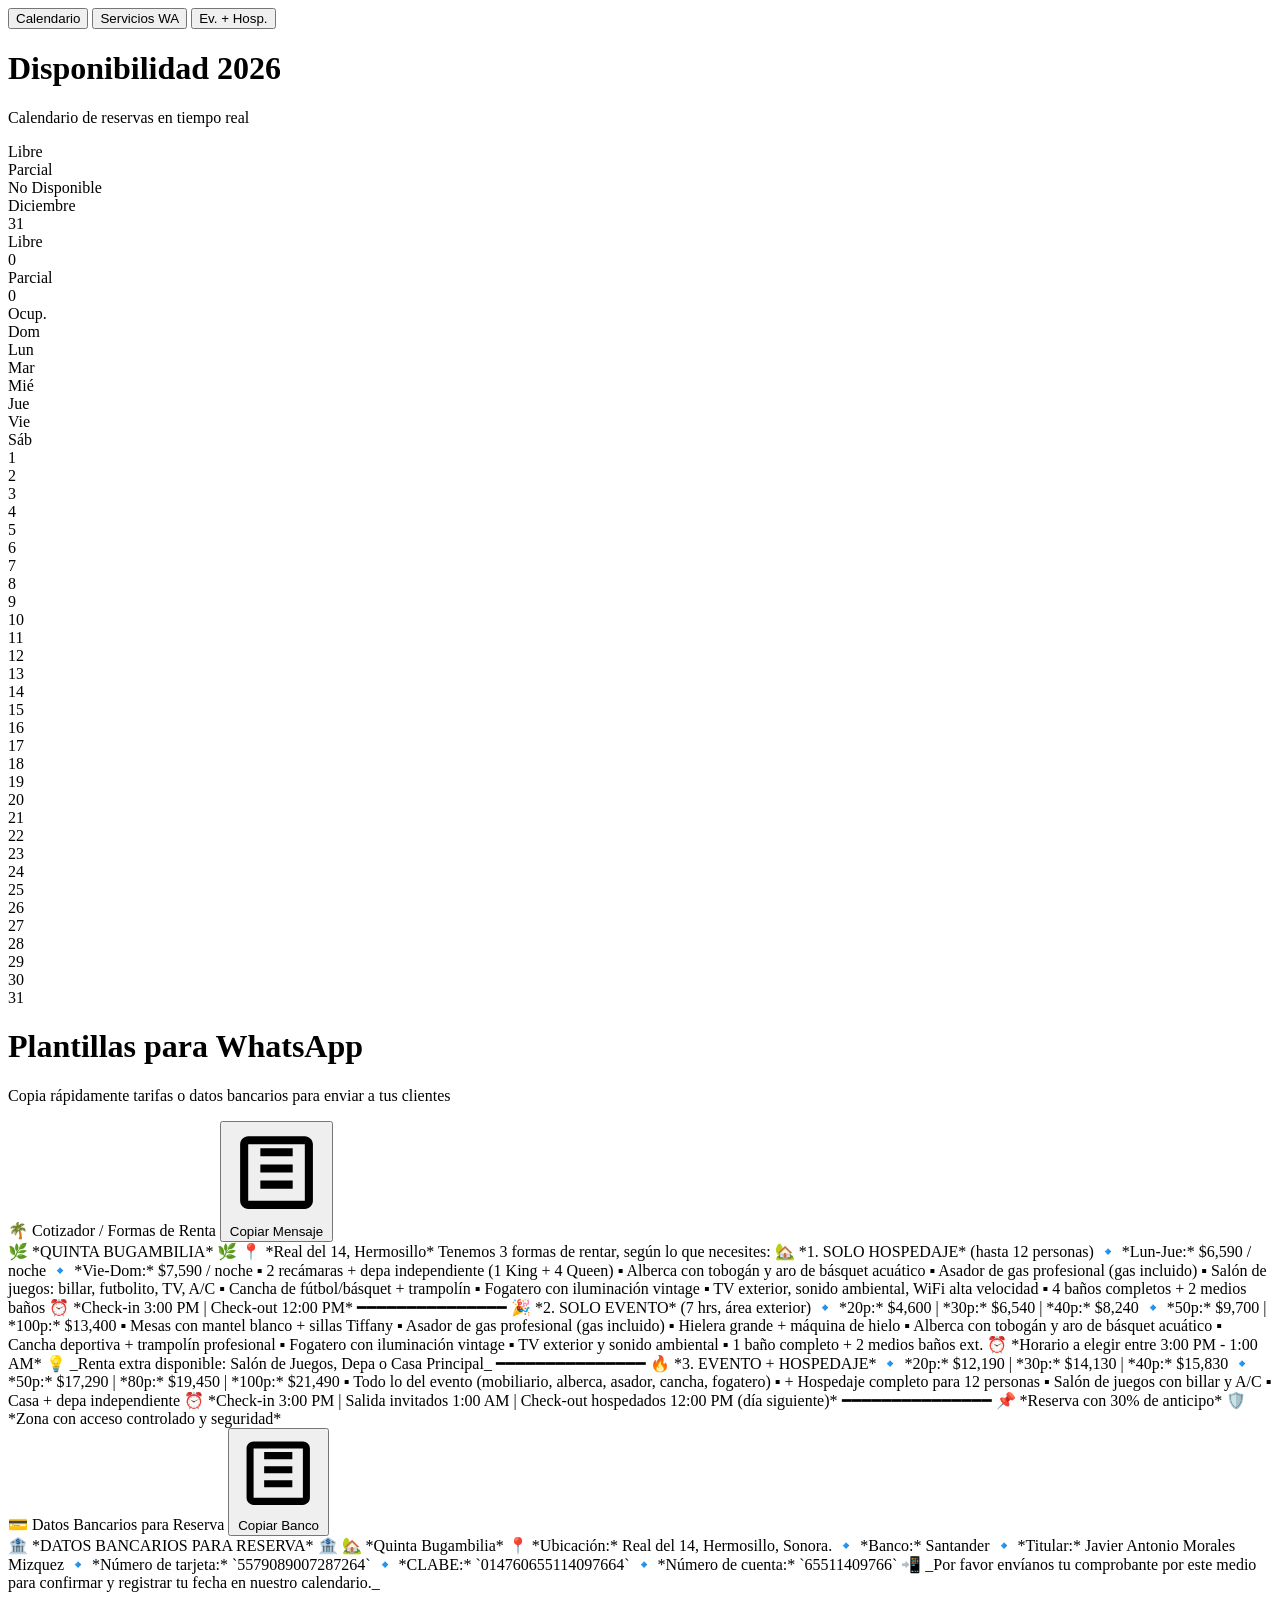
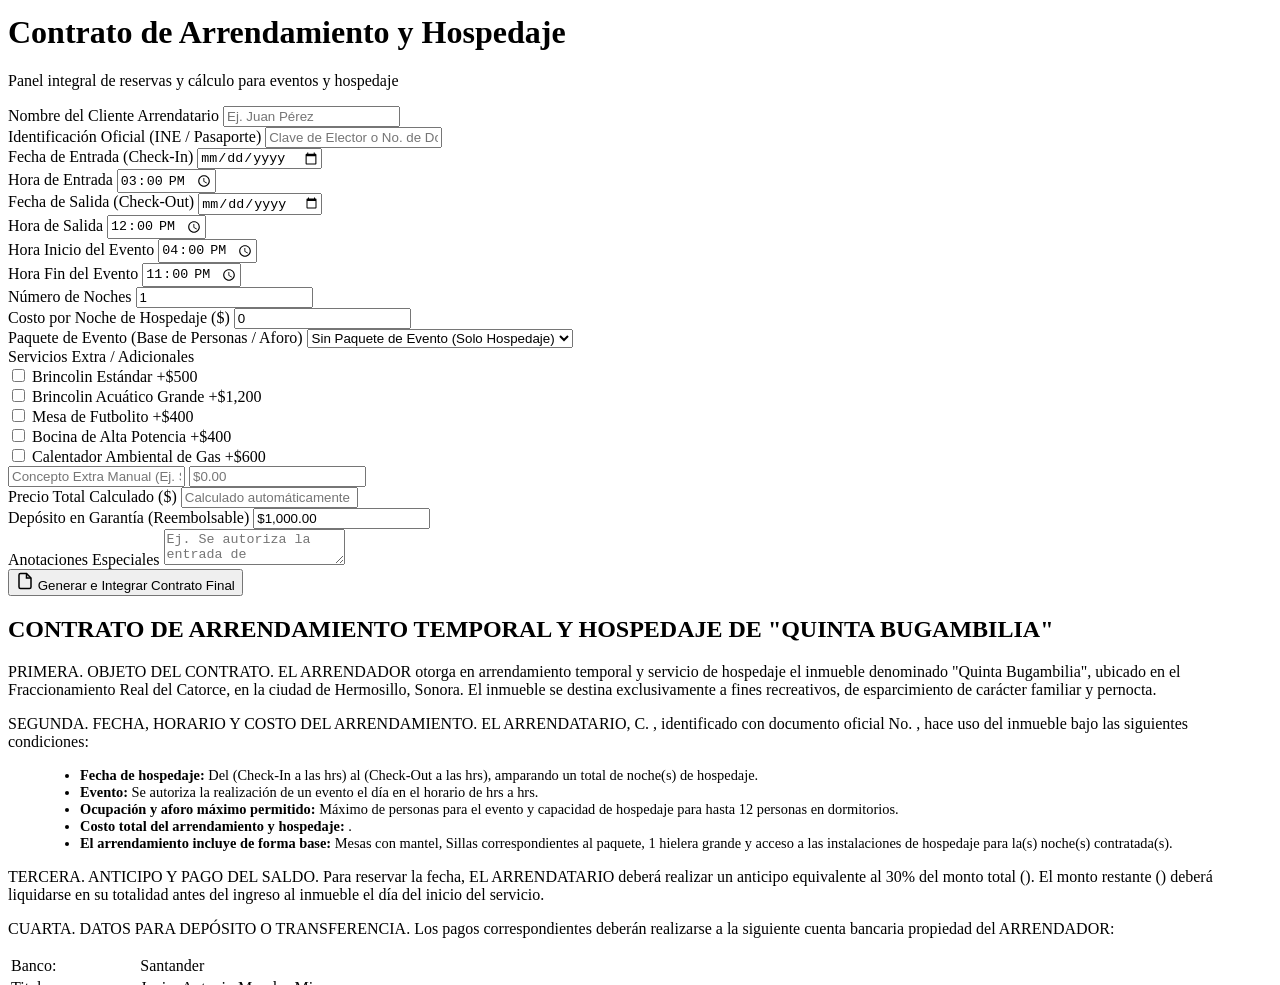
==== calendario.html @ a1deb626 "Create calendario.html" ====
<!DOCTYPE html>
<html lang="es">
<head>
  <meta charset="UTF-8" />
  <meta name="viewport" content="width=device-width, initial-scale=1.0, viewport-fit=cover" />
  <title>Quinta Bugambilia – Disponibilidad 2026</title>
  <meta name="description" content="Quinta Bugambilia · Real del 14, Hermosillo — panel interno de disponibilidad, cotizaciones y contratos." />
  <meta name="theme-color" content="#1e3a2f" />
  <link rel="manifest" href="manifest.json" />
  <link rel="icon" href="icon.png" />
  <link rel="apple-touch-icon" href="icon.png" />
  <script>
    if ('serviceWorker' in navigator) {
      window.addEventListener('load', () => {
        navigator.serviceWorker.register('sw.js?v=3').then((reg) => { reg.update(); });
      });
    }
  </script>
  <link href="https://fonts.googleapis.com/css2?family=Cormorant+Garamond:wght@300;400;600&family=DM+Sans:wght@300;400;500;700&display=swap" rel="stylesheet" />
  <link rel="stylesheet" href="style.css" />
</head>
<body>

<div id="site-header"></div>
<script>
  window.QB_PAGE = 'calendario';
  window.QB_SYNC = 'loadData()';
</script>
<script src="nav.js"></script>

<main id="main-content">
  <!-- Sub-menú interno: navegación entre apartados -->
  <div class="mode-tabs" role="tablist" aria-label="Apartados del panel">
    <button class="tab-btn active" id="btn-sec-cal" role="tab" aria-selected="true" onclick="switchSection('calendario')">Calendario</button>
    <button class="tab-btn" id="btn-sec-serv" role="tab" aria-selected="false" onclick="switchSection('servicios')">Servicios WA</button>
    <button class="tab-btn" id="btn-sec-con" role="tab" aria-selected="false" onclick="switchSection('contratos')">Ev. + Hosp.</button>
  </div>

  <!-- SECCIÓN 1: CALENDARIO DE DISPONIBILIDAD -->
  <div id="section-calendario" class="app-section active-section">
    <h1>Disponibilidad 2026</h1>
    <p class="subtitle">Calendario de reservas en tiempo real</p>

    <div class="legend">
      <div class="legend-item"><div class="dot dot-free"></div> Libre</div>
      <div class="legend-item"><div class="dot dot-partial"></div> Parcial</div>
      <div class="legend-item"><div class="dot dot-busy"></div> No Disponible</div>
    </div>

    <div class="year-nav-container">
      <nav class="year-nav" id="month-nav"></nav>
    </div>

    <div id="calendar-wrap">
      <div style="text-align:center; padding:3rem; color:var(--warm); font-size: 0.9rem;">Cargando disponibilidad...</div>
    </div>
  </div>

  <!-- SECCIÓN 2: PLANTILLAS PARA WHATSAPP -->
  <div id="section-servicios" class="app-section">
    <h1>Plantillas para WhatsApp</h1>
    <p class="subtitle">Copia rápidamente tarifas o datos bancarios para enviar a tus clientes</p>

    <!-- Tarjeta: Servicios y Paquetes -->
    <div class="wa-card">
      <div class="wa-card-header">
        <span class="wa-card-title">🌴 Cotizador / Formas de Renta</span>
        <button class="btn-copy" onclick="copiarTexto('wa-servicios')">
          <svg viewBox="0 0 24 24"><path d="M19 3h-14c-1.1 0-2 .9-2 2v14c0 1.1.9 2 2 2h14c1.1 0 2-.9 2-2v-14c0-1.1-.9-2-2-2zm0 16h-14v-14h14v14zm-11-3h8v-2h-8v2zm0-4h8v-2h-8v2zm0-4h8v-2h-8v2z"/></svg>
          Copiar Mensaje
        </button>
      </div>
      <div class="wa-preview" id="wa-servicios">🌿 *QUINTA BUGAMBILIA* 🌿
📍 *Real del 14, Hermosillo*

Tenemos 3 formas de rentar, según lo que necesites:

🏡 *1. SOLO HOSPEDAJE* (hasta 12 personas)
🔹 *Lun-Jue:* $6,590 / noche
🔹 *Vie-Dom:* $7,590 / noche
▪️ 2 recámaras + depa independiente (1 King + 4 Queen)
▪️ Alberca con tobogán y aro de básquet acuático
▪️ Asador de gas profesional (gas incluido)
▪️ Salón de juegos: billar, futbolito, TV, A/C
▪️ Cancha de fútbol/básquet + trampolín
▪️ Fogatero con iluminación vintage
▪️ TV exterior, sonido ambiental, WiFi alta velocidad
▪️ 4 baños completos + 2 medios baños
⏰ *Check-in 3:00 PM | Check-out 12:00 PM*

━━━━━━━━━━━━━━━

🎉 *2. SOLO EVENTO* (7 hrs, área exterior)
🔹 *20p:* $4,600  |  *30p:* $6,540  |  *40p:* $8,240
🔹 *50p:* $9,700  |  *100p:* $13,400
▪️ Mesas con mantel blanco + sillas Tiffany
▪️ Asador de gas profesional (gas incluido)
▪️ Hielera grande + máquina de hielo
▪️ Alberca con tobogán y aro de básquet acuático
▪️ Cancha deportiva + trampolín profesional
▪️ Fogatero con iluminación vintage
▪️ TV exterior y sonido ambiental
▪️ 1 baño completo + 2 medios baños ext.
⏰ *Horario a elegir entre 3:00 PM - 1:00 AM*
💡 _Renta extra disponible: Salón de Juegos, Depa o Casa Principal_

━━━━━━━━━━━━━━━

🔥 *3. EVENTO + HOSPEDAJE*
🔹 *20p:* $12,190  |  *30p:* $14,130  |  *40p:* $15,830
🔹 *50p:* $17,290  |  *80p:* $19,450  |  *100p:* $21,490
▪️ Todo lo del evento (mobiliario, alberca, asador, cancha, fogatero)
▪️ + Hospedaje completo para 12 personas
▪️ Salón de juegos con billar y A/C
▪️️ Casa + depa independiente
⏰ *Check-in 3:00 PM | Salida invitados 1:00 AM | Check-out hospedados 12:00 PM (día siguiente)*

━━━━━━━━━━━━━━━
📌 *Reserva con 30% de anticipo*
🛡️ *Zona con acceso controlado y seguridad*</div>
    </div>

    <!-- Tarjeta: Datos Bancarios -->
    <div class="wa-card">
      <div class="wa-card-header">
        <span class="wa-card-title">💳 Datos Bancarios para Reserva</span>
        <button class="btn-copy" onclick="copiarTexto('wa-banco')">
          <svg viewBox="0 0 24 24"><path d="M19 3h-14c-1.1 0-2 .9-2 2v14c0 1.1.9 2 2 2h14c1.1 0 2-.9 2-2v-14c0-1.1-.9-2-2-2zm0 16h-14v-14h14v14zm-11-3h8v-2h-8v2zm0-4h8v-2h-8v2zm0-4h8v-2h-8v2z"/></svg>
          Copiar Banco
        </button>
      </div>
      <div class="wa-preview" id="wa-banco">🏦 *DATOS BANCARIOS PARA RESERVA* 🏦

🏡 *Quinta Bugambilia*
📍 *Ubicación:* Real del 14, Hermosillo, Sonora.

🔹 *Banco:* Santander
🔹 *Titular:* Javier Antonio Morales Mizquez
🔹 *Número de tarjeta:* `5579089007287264`
🔹 *CLABE:* `014760655114097664`
🔹 *Número de cuenta:* `65511409766`

📲 _Por favor envíanos tu comprobante por este medio para confirmar y registrar tu fecha en nuestro calendario._</div>
    </div>
  </div>

  <!-- SECCIÓN 3: GENERADOR DE CONTRATOS -->
  <div id="section-contratos" class="app-section">
    <h1>Contrato de Arrendamiento y Hospedaje</h1>
    <p class="subtitle">Panel integral de reservas y cálculo para eventos y hospedaje</p>

    <div class="form-container">
      <div class="row">
        <div class="field">
          <label>Nombre del Cliente Arrendatario</label>
          <input type="text" id="nombreInput" placeholder="Ej. Juan Pérez">
        </div>
        <div class="field">
          <label>Identificación Oficial (INE / Pasaporte)</label>
          <input type="text" id="ineInput" placeholder="Clave de Elector o No. de Documento">
        </div>
      </div>

      <div class="row">
        <div class="field">
          <label>Fecha de Entrada (Check-In)</label>
          <input type="date" id="fechaEntrada" onchange="calcularTotal()">
        </div>
        <div class="field">
          <label>Hora de Entrada</label>
          <input type="time" id="horaEntrada" value="15:00">
        </div>
      </div>

      <div class="row">
        <div class="field">
          <label>Fecha de Salida (Check-Out)</label>
          <input type="date" id="fechaSalida" onchange="calcularTotal()">
        </div>
        <div class="field">
          <label>Hora de Salida</label>
          <input type="time" id="horaSalida" value="12:00">
        </div>
      </div>

      <div class="row">
        <div class="field">
          <label>Hora Inicio del Evento</label>
          <input type="time" id="eventoInicioInput" value="16:00">
        </div>
        <div class="field">
          <label>Hora Fin del Evento</label>
          <input type="time" id="eventoFinInput" value="23:00">
        </div>
      </div>

      <div class="row">
        <div class="field">
          <label>Número de Noches</label>
          <input type="number" id="nochesInput" min="0" value="1" oninput="calcularTotal()">
        </div>
        <div class="field">
          <label>Costo por Noche de Hospedaje ($)</label>
          <input type="number" id="costoNocheInput" min="0" value="0" oninput="calcularTotal()">
        </div>
      </div>

      <div class="field">
        <label>Paquete de Evento (Base de Personas / Aforo)</label>
        <select id="paqueteSelect" onchange="calcularTotal()">
          <option value="0" data-price="0" data-aforo="0">Sin Paquete de Evento (Solo Hospedaje)</option>
          <option value="20" data-price="4600" data-aforo="20">20 personas — $4,600</option>
          <option value="30" data-price="6540" data-aforo="30">30 personas — $6,540</option>
          <option value="40" data-price="8240" data-aforo="40">40 personas — $8,240</option>
          <option value="50" data-price="9700" data-aforo="50">50 personas — $9,700</option>
          <option value="60" data-price="10420" data-aforo="60">60 personas — $10,420</option>
          <option value="70" data-price="11140" data-aforo="70">70 personas — $11,140</option>
          <option value="80" data-price="11860" data-aforo="80">80 personas — $11,860</option>
        </select>
      </div>

      <label>Servicios Extra / Adicionales</label>
      <div class="extras-container">
        <div class="extra-item" onclick="toggleCheckbox(event, 'extraBrincolin')">
          <input type="checkbox" id="extraBrincolin" value="500" onchange="calcularTotal()">
          <span class="extra-label">Brincolin Estándar</span>
          <span class="extra-price">+$500</span>
        </div>
        <div class="extra-item" onclick="toggleCheckbox(event, 'extraBrincolinAcuatico')">
          <input type="checkbox" id="extraBrincolinAcuatico" value="1200" onchange="calcularTotal()">
          <span class="extra-label">Brincolin Acuático Grande</span>
          <span class="extra-price">+$1,200</span>
        </div>
        <div class="extra-item" onclick="toggleCheckbox(event, 'extraFutbolito')">
          <input type="checkbox" id="extraFutbolito" value="400" onchange="calcularTotal()">
          <span class="extra-label">Mesa de Futbolito</span>
          <span class="extra-price">+$400</span>
        </div>
        <div class="extra-item" onclick="toggleCheckbox(event, 'extraBocina')">
          <input type="checkbox" id="extraBocina" value="400" onchange="calcularTotal()">
          <span class="extra-label">Bocina de Alta Potencia</span>
          <span class="extra-price">+$400</span>
        </div>
        <div class="extra-item" onclick="toggleCheckbox(event, 'extraCalentador')">
          <input type="checkbox" id="extraCalentador" value="600" onchange="calcularTotal()">
          <span class="extra-label">Calentador Ambiental de Gas</span>
          <span class="extra-price">+$600</span>
        </div>

        <div class="manual-extra">
          <input type="text" id="manualNombre1" placeholder="Concepto Extra Manual (Ej. Sillas Extra)">
          <input type="text" id="manualMonto1" placeholder="$0.00" oninput="calcularTotal()">
        </div>
      </div>

      <div class="row">
        <div class="field">
          <label>Precio Total Calculado ($)</label>
          <input type="text" id="precioInput" placeholder="Calculado automáticamente" readonly>
        </div>
        <div class="field">
          <label>Depósito en Garantía (Reembolsable)</label>
          <input type="text" id="depositoInput" value="$1,000.00">
        </div>
      </div>

      <div class="field">
        <label>Anotaciones Especiales</label>
        <textarea id="anotacionesInput" placeholder="Ej. Se autoriza la entrada de proveedores externos..."></textarea>
      </div>

      <button class="btn-generar" onclick="generarContrato()">
        <svg style="width:18px;height:18px" viewBox="0 0 24 24" fill="none" stroke="currentColor" stroke-width="2"><path d="M14 2H6a2 2 0 0 0-2 2v16a2 2 0 0 0 2 2h12a2 2 0 0 0 2-2V8z"/><polyline points="14 2 14 8 20 8"/></svg>
        Generar e Integrar Contrato Final
      </button>
    </div>

    <!-- Vista Previa del Contrato Generado -->
    <div id="contrato-final">
      <div class="header-contrato">
        <h2>CONTRATO DE ARRENDAMIENTO TEMPORAL Y HOSPEDAJE DE "QUINTA BUGAMBILIA"</h2>
      </div>

      <p><span class="clausula-title">PRIMERA. OBJETO DEL CONTRATO.</span> EL ARRENDADOR otorga en arrendamiento temporal y servicio de hospedaje el inmueble denominado "Quinta Bugambilia", ubicado en el Fraccionamiento Real del Catorce, en la ciudad de Hermosillo, Sonora. El inmueble se destina exclusivamente a fines recreativos, de esparcimiento de carácter familiar y pernocta.</p>

      <p><span class="clausula-title">SEGUNDA. FECHA, HORARIO Y COSTO DEL ARRENDAMIENTO.</span> EL ARRENDATARIO, C. <span id="out-nombre" style="font-weight:bold; text-decoration:underline;"></span>, identificado con documento oficial No. <span id="out-ine" style="font-weight:bold;"></span>, hace uso del inmueble bajo las siguientes condiciones:</p>
      
      <ul style="margin-left:2rem; margin-bottom:0.8rem; font-size:0.9rem;">
        <li><strong>Fecha de hospedaje:</strong> Del <span id="out-fecha-entrada" style="font-weight:bold;"></span> (Check-In a las <span id="out-hora-entrada" style="font-weight:bold;"></span> hrs) al <span id="out-fecha-salida" style="font-weight:bold;"></span> (Check-Out a las <span id="out-hora-salida" style="font-weight:bold;"></span> hrs), amparando un total de <span id="out-noches-cant" style="font-weight:bold;"></span> noche(s) de hospedaje.</li>
        <li><strong>Evento:</strong> Se autoriza la realización de un evento el día <span id="out-fecha-evento" style="font-weight:bold;"></span> en el horario de <span id="out-hora-evento-inicio" style="font-weight:bold;"></span> hrs a <span id="out-hora-evento-fin" style="font-weight:bold;"></span> hrs.</li>
        <li><strong>Ocupación y aforo máximo permitido:</strong> Máximo de <span id="out-aforo-evento" style="font-weight:bold;"></span> personas para el evento y capacidad de hospedaje para hasta 12 personas en dormitorios.</li>
        <li><strong>Costo total del arrendamiento y hospedaje:</strong> <span id="out-precio" style="font-weight:bold; color:var(--green);"></span>.</li>
        <li><strong>El arrendamiento incluye de forma base:</strong> Mesas con mantel, Sillas correspondientes al paquete, 1 hielera grande y acceso a las instalaciones de hospedaje para la(s) noche(s) contratada(s).</li>
      </ul>

      <p><span class="clausula-title">TERCERA. ANTICIPO Y PAGO DEL SALDO.</span> Para reservar la fecha, EL ARRENDATARIO deberá realizar un anticipo equivalente al 30% del monto total (<span id="out-anticipo" style="font-weight:bold;"></span>). El monto restante (<span id="out-saldo" style="font-weight:bold;"></span>) deberá liquidarse en su totalidad antes del ingreso al inmueble el día del inicio del servicio.</p>

      <p><span class="clausula-title">CUARTA. DATOS PARA DEPÓSITO O TRANSFERENCIA.</span> Los pagos correspondientes deberán realizarse a la siguiente cuenta bancaria propiedad del ARRENDADOR:</p>
      <table class="tabla-banco">
        <tr><td>Banco:</td><td>Santander</td></tr>
        <tr><td>Titular:</td><td>Javier Antonio Morales Mizquez</td></tr>
        <tr><td>Número de Tarjeta:</td><td>5579 0890 0728 7264</td></tr>
        <tr><td>CLABE:</td><td>014760655114097664</td></tr>
        <tr><td>Número de Cuenta:</td><td>65511409766</td></tr>
      </table>

      <p><span class="clausula-title">QUINTA. DEPÓSITO DE GARANTÍA.</span> EL ARRENDATARIO entregará un depósito de garantía por la cantidad de <span id="out-deposito" style="font-weight:bold;"></span>, el cual será reembolsado al finalizar el periodo de hospedaje, siempre y cuando no se hayan ocasionado daños al inmueble, habitaciones, mobiliario o equipo, y se entregue en condiciones razonables de limpieza.</p>

      <p><span class="clausula-title">SEXTA. OCUPACIÓN Y USO DE INSTALACIONES.</span> La ocupación máxima permitida para el evento es de <span id="out-aforo-evento2" style="font-weight:bold;"></span> personas y de 12 personas para el hospedaje nocturno. Se permite el uso de las áreas externas del inmueble y las habitaciones destinadas al hospedaje. Cualquier exceso de ocupación no autorizado en el evento o en el hospedaje dará lugar a la rescisión inmediata del contrato sin derecho a reembolso.</p>

      <p><span class="clausula-title">SÉPTIMA. ACCESO AL SALÓN DE JUEGOS.</span> Se otorga acceso al salón de juegos. Queda expresamente estipulado que cualquier daño o desperfecto a cualquier equipo o mobiliario correrá por cargo del ARRENDATARIO. Se recomienda limitar el acceso a niños y controlar estrictamente el aforo en esta área para evitar incidentes.</p>

      <p><span class="clausula-title">OCTAVA. CONDICIONES DE USO Y RESPONSABILIDADES.</span> El inmueble deberá usarse exclusivamente para los fines establecidos. EL ARRENDATARIO se compromete a firmar el reglamento de uso y hospedaje antes de ingresar. EL ARRENDADOR no se hace responsable por accidentes, lesiones, enfermedades o pérdidas de objetos personales durante el uso y estancia en el inmueble.</p>

      <p><span class="clausula-title">NOVENA. CANCELACIONES.</span> En caso de cancelación por parte del ARRENDATARIO: más de 20 días de anticipación (reembolso del 80% del anticipo), entre 4 y 19 días (reembolso del 50% del anticipo), menos de 3 días (no habrá reembolso).</p>

      <p><span class="clausula-title">DÉCIMA. PROHIBICIONES Y REGLAS DE CONVIVENCIA.</span> Queda estrictamente prohibido el uso de sustancias ilegales, la introducción de mascotas (salvo acuerdo previo por escrito) y generar ruido excesivo fuera de los horarios permitidos por la localidad. El incumplimiento dará lugar a la terminación inmediata del contrato y desalojo sin derecho a reembolso.</p>

      <p><span class="clausula-title">DÉCIMA PRIMERA. LIMPIEZA Y DAÑOS.</span> EL ARRENDATARIO es responsable de entregar el inmueble en condiciones de orden y limpieza aceptables. Si los daños ocasionados a la propiedad, mobiliario o blancos exceden el monto del depósito de garantía, EL ARRENDATARIO se compromete formalmente a cubrir la diferencia de inmediato.</p>

      <p><span class="clausula-title">DÉCIMA SEGUNDA. ACEPTACIÓN DEL CONTRATO.</span> Ambas partes declaran haber leído y comprendido el contenido del presente contrato, manifestando su conformidad y obligándose a su estricto cumplimiento.</p>

      <div class="seccion-detalles">
        <strong>SERVICIOS ADICIONALES Y ANOTACIONES INCLUIDAS:</strong>
        <p id="out-detalles-extras" style="margin-top: 5px; font-style: italic; white-space: pre-line;"></p>
      </div>

      <div class="firmas-container firmas-print-grid">
        <div class="firmas-box">
          <div class="linea-firma"></div>
          <p style="font-size:0.75rem; font-weight:bold;">EL ARRENDATARIO (CLIENTE)</p>
          <p style="font-size:0.7rem; color:#444;" id="out-firma-nombre"></p>
        </div>
        <div class="firmas-box">
          <div class="linea-firma"></div>
          <p style="font-size:0.75rem; font-weight:bold;">EL ARRENDADOR</p>
          <p style="font-size:0.7rem; color:#444;">Administración Quinta Bugambilia</p>
        </div>
      </div>

      <div class="no-print-area">
        <button class="btn-print" onclick="window.print()">
          <svg style="width:16px;height:16px" viewBox="0 0 24 24" fill="none" stroke="currentColor" stroke-width="2"><polyline points="6 9 6 2 18 2 18 9"/><path d="M6 18H4a2 2 0 0 1-2-2v-5a2 2 0 0 1 2-2h16a2 2 0 0 1 2 2v5a2 2 0 0 1-2 2h-2"/><rect x="6" y="14" width="12" height="8"/></svg>
          Imprimir Contrato Oficial
        </button>
      </div>
    </div>
  </div>
</main>

<div id="toast">¡Texto copiado al portapapeles! 📋</div>

<footer> Rentas Quinta Bugambilia 2026 </footer>

<script>
const CSV_URL = 'https://docs.google.com/spreadsheets/d/e/2PACX-1vSo8m2mzpqf5Z_Znr_F6ZRDOqbZJ7zXuRzIkKkZHjU5A8ZvD3ejb7t6Pq_6YR28j12cAQCqQCqVFSve/pub?gid=0&single=true&output=csv';
const MONTH_NAMES = ['Enero','Febrero','Marzo','Abril','Mayo','Junio','Julio','Agosto','Septiembre','Octubre','Noviembre','Diciembre'];
const DAY_NAMES = ['D','L','M','M','J','V','S']; 
const DAY_NAMES_DESKTOP = ['Dom','Lun','Mar','Mié','Jue','Vie','Sáb'];
let calendarData = {};
let currentMonth = new Date().getMonth();
const YEAR = 2026;

// ================= NAVEGACIÓN Y APARTADOS =================
function switchSection(sectionId) {
  document.querySelectorAll('.app-section').forEach(section => {
    section.classList.remove('active-section');
  });
  document.querySelectorAll('.tab-btn').forEach(btn => {
    btn.classList.remove('active');
    btn.setAttribute('aria-selected', 'false');
  });
  
  if (sectionId === 'calendario') {
    document.getElementById('section-calendario').classList.add('active-section');
    document.getElementById('btn-sec-cal').classList.add('active');
    document.getElementById('btn-sec-cal').setAttribute('aria-selected', 'true');
  } else if (sectionId === 'servicios') {
    document.getElementById('section-servicios').classList.add('active-section');
    document.getElementById('btn-sec-serv').classList.add('active');
    document.getElementById('btn-sec-serv').setAttribute('aria-selected', 'true');
  } else if (sectionId === 'contratos') {
    document.getElementById('section-contratos').classList.add('active-section');
    document.getElementById('btn-sec-con').classList.add('active');
    document.getElementById('btn-sec-con').setAttribute('aria-selected', 'true');
  }
}

// ================= COPIADO DE TEXTOS DE WHATSAPP =================
function copiarTexto(elementId) {
  const container = document.getElementById(elementId);
  const textToCopy = container.innerText;

  navigator.clipboard.writeText(textToCopy).then(() => {
    mostrarToast("¡Texto copiado listo para WhatsApp!");
  }).catch(err => {
    const textarea = document.createElement("textarea");
    textarea.value = textToCopy;
    document.body.appendChild(textarea);
    textarea.select();
    document.execCommand("copy");
    document.body.removeChild(textarea);
    mostrarToast("¡Texto copiado al portapapeles!");
  });
}

function mostrarToast(mensaje) {
  const toast = document.getElementById("toast");
  toast.innerText = mensaje;
  toast.classList.add("show");
  setTimeout(() => {
    toast.classList.remove("show");
  }, 2500);
}

// ================= LÓGICA DEL CALENDARIO =================
function parseCSVLine(line) {
  const cols = []; let cur = '', inQ = false;
  for (let i = 0; i < line.length; i++) {
    const ch = line[i];
    if (ch === '"') inQ = !inQ;
    else if (ch === ',' && !inQ) { cols.push(cur.trim()); cur = ''; }
    else cur += ch;
  }
  cols.push(cur.trim());
  return cols;
}

function parseDate(fechaRaw) {
  if (!fechaRaw) return null;
  let m = fechaRaw.match(/^(\d{1,2})\/(\d{1,2})\/(\d{4})$/);
  if (m) return new Date(parseInt(m[3]), parseInt(m[2])-1, parseInt(m[1]));
  const serial = parseInt(fechaRaw);
  if (!isNaN(serial) && serial > 40000) return new Date(Date.UTC(1899,11,30) + serial * 86400000);
  return new Date(fechaRaw);
}

function parseCSV(text) {
  const result = {};
  const lines = text.split('\n');
  for (const line of lines) {
    const row = parseCSVLine(line);
    if (row.length < 2) continue;
    const dateObj = parseDate(row[0]);
    if (!dateObj || isNaN(dateObj.getTime()) || dateObj.getFullYear() !== YEAR) continue;
    const monthKey = `${YEAR}-${String(dateObj.getMonth()+1).padStart(2,'0')}`;
    const dayKey = `${monthKey}-${String(dateObj.getDate()).padStart(2,'0')}`;
    if (!result[monthKey]) result[monthKey] = {};
    result[monthKey][dayKey] = { manana: row[2], tarde: row[3] };
  }
  return result;
}

function getStatus(dayData) {
  if (!dayData) return 'free';
  const m = (dayData.manana || '').toLowerCase().includes('ocup');
  const t = (dayData.tarde || '').toLowerCase().includes('ocup');
  if (m && t) return 'busy';
  if (m || t) return 'partial';
  return 'free';
}

function sessionClass(val) {
  return (val||'').toLowerCase().includes('ocup') ? 'tag-busy' : 'tag-free';
}

async function loadData() {
  try {
    const res = await fetch(CSV_URL + '&t=' + Date.now());
    const text = await res.text();
    calendarData = parseCSV(text);
    renderNav();
    renderCalendar(currentMonth);
  } catch(e) {
    document.getElementById('calendar-wrap').innerHTML = '<div style="padding:2rem;text-align:center;color:red;font-size:0.85rem;">Error al cargar datos.</div>';
  }
}

function renderNav() {
  const nav = document.getElementById('month-nav');
  if (!nav) return;
  nav.innerHTML = '';
  MONTH_NAMES.forEach((name, m) => {
    const btn = document.createElement('button');
    btn.className = 'month-btn' + (m === currentMonth ? ' active' : '');
    btn.textContent = name;
    btn.onclick = () => { currentMonth = m; renderNav(); renderCalendar(m); };
    nav.appendChild(btn);
  });
  
  setTimeout(() => {
    const activeBtn = nav.querySelector('.month-btn.active');
    if (activeBtn) {
      nav.scrollTo({
        left: activeBtn.offsetLeft - (nav.offsetWidth / 2) + (activeBtn.offsetWidth / 2),
        behavior: 'smooth'
      });
    }
  }, 100);
}

function renderCalendar(month) {
  const wrap = document.getElementById('calendar-wrap');
  if (!wrap) return;
  const monthKey = `${YEAR}-${String(month + 1).padStart(2, '0')}`;
  const monthData = calendarData[monthKey] || {};
  const daysInMonth = new Date(YEAR, month + 1, 0).getDate();
  const firstWD = new Date(YEAR, month, 1).getDay();
  const today = new Date();

  let free = 0, busy = 0, partial = 0;
  for (let d = 1; d <= daysInMonth; d++) {
    const dk = `${monthKey}-${String(d).padStart(2, '0')}`;
    const st = getStatus(monthData[dk]);
    if (st === 'busy') busy++; else if (st === 'partial') partial++; else free++;
  }

  let html = `<div class="cal-header"><div class="cal-month-title">${MONTH_NAMES[month]}</div><div class="cal-stats"><div class="stat"><div class="stat-num s-green">${free}</div><div class="stat-lbl">Libre</div></div><div class="stat"><div class="stat-num s-amber">${partial}</div><div class="stat-lbl">Parcial</div></div><div class="stat"><div class="stat-num s-red">${busy}</div><div class="stat-lbl">Ocup.</div></div></div></div><div class="cal-grid">`;

  const isLargeScreen = window.innerWidth >= 768;
  const labels = isLargeScreen ? DAY_NAMES_DESKTOP : DAY_NAMES;
  
  labels.forEach(d => html += `<div class="cal-day-name">${d}</div>`);
  for (let i = 0; i < firstWD; i++) html += `<div class="cal-cell empty"></div>`;

  for (let d = 1; d <= daysInMonth; d++) {
    const dk = `${monthKey}-${String(d).padStart(2, '0')}`;
    const data = monthData[dk];
    const status = getStatus(data);
    const isToday = today.getFullYear() === YEAR && today.getMonth() === month && today.getDate() === d;
    
    let tags = '';
    if (data) {
      if (data.manana) {
        const isOcupado = data.manana.toLowerCase().includes('ocup');
        tags += `<span class="session-tag ${sessionClass(data.manana)}" title="Mañana: ${data.manana}">${isLargeScreen ? '☀️ ' + data.manana : (isOcupado ? '☀️️ Ocup' : '☀️ Disp')}</span>`;
      }
      if (data.tarde) {
        const isOcupado = data.tarde.toLowerCase().includes('ocup');
        tags += `<span class="session-tag ${sessionClass(data.tarde)}" title="Tarde: ${data.tarde}">${isLargeScreen ? '🌙 ' + data.tarde : (isOcupado ? '🌙 Ocup' : '🌙 Disp')}</span>`;
      }
    }

    html += `<div class="cal-cell ${status}${isToday ? ' today' : ''}">
      <div class="status-bar ${status}"></div>
      <div class="day-num">${d}</div>
      <div class="session-tags">${tags}</div>
    </div>`;
  }
  wrap.innerHTML = html + '</div>';
}

// ================= LÓGICA DE CONTRATOS =================
function toggleCheckbox(e, id) {
  if (e.target.tagName !== 'INPUT') {
    const cb = document.getElementById(id);
    if (cb) {
      cb.checked = !cb.checked;
      calcularTotal();
    }
  }
}

function calcularTotal() {
  const selectPaquete = document.getElementById('paqueteSelect');
  const optionSeleccionada = selectPaquete.options[selectPaquete.selectedIndex];
  let costoPaquete = parseFloat(optionSeleccionada.getAttribute('data-price')) || 0;

  const noches = parseInt(document.getElementById('nochesInput').value) || 0;
  const costoNoche = parseFloat(document.getElementById('costoNocheInput').value) || 0;
  let costoHospedaje = noches * costoNoche;

  let costoExtras = 0;
  const extrasIds = ['extraBrincolin', 'extraBrincolinAcuatico', 'extraFutbolito', 'extraBocina', 'extraCalentador'];
  extrasIds.forEach(id => {
    const item = document.getElementById(id);
    if (item && item.checked) {
      costoExtras += parseFloat(item.value);
    }
  });

  const manualMonto = document.getElementById('manualMonto1').value.replace(/[^0-9.]/g, '');
  if (manualMonto !== "" && !isNaN(manualMonto)) {
    costoExtras += parseFloat(manualMonto);
  }

  let total = costoPaquete + costoHospedaje + costoExtras;
  document.getElementById('precioInput').value = formatCurrency(total);
}

function formatCurrency(val) {
  return '$' + val.toFixed(2).replace(/\d(?=(\d{3})+\.)/g, '$&,');
}

function stringToFullDate(dateString) {
  if(!dateString) return "___________";
  const parts = dateString.split('-');
  const date = new Date(parts[0], parts[1] - 1, parts[2]);
  const opciones = { year: 'numeric', month: 'long', day: 'numeric' };
  return date.toLocaleDateString("es-MX", opciones);
}

function generarContrato() {
  const nombre = document.getElementById('nombreInput').value.trim();
  if(nombre === "") {
    alert("Por favor ingrese el Nombre del Cliente.");
    return;
  }

  document.getElementById('out-nombre').innerText = nombre;
  document.getElementById('out-firma-nombre').innerText = nombre;
  document.getElementById('out-ine').innerText = document.getElementById('ineInput').value || "_________________";
  
  const entradaStr = document.getElementById('fechaEntrada').value;
  const salidaStr = document.getElementById('fechaSalida').value;
  document.getElementById('out-fecha-entrada').innerText = stringToFullDate(entradaStr);
  document.getElementById('out-fecha-salida').innerText = stringToFullDate(salidaStr);
  document.getElementById('out-fecha-evento').innerText = stringToFullDate(entradaStr); 

  document.getElementById('out-hora-entrada').innerText = document.getElementById('horaEntrada').value || "--:--";
  document.getElementById('out-hora-salida').innerText = document.getElementById('horaSalida').value || "--:--";
  
  document.getElementById('out-hora-evento-inicio').innerText = document.getElementById('eventoInicioInput').value || "--:--";
  document.getElementById('out-hora-evento-fin').innerText = document.getElementById('eventoFinInput').value || "--:--";

  const nochesCant = document.getElementById('nochesInput').value || "0";
  document.getElementById('out-noches-cant').innerText = nochesCant;

  const selectP = document.getElementById('paqueteSelect');
  const optionP = selectP.options[selectP.selectedIndex];
  const aforo = optionP.getAttribute('data-aforo') || "0";
  document.getElementById('out-aforo-evento').innerText = aforo;
  document.getElementById('out-aforo-evento2').innerText = aforo;

  let totalRaw = document.getElementById('precioInput').value.replace(/[^0-9.]/g, '');
  let totalVal = parseFloat(totalRaw) || 0;
  
  let anticipoVal = totalVal * 0.30;
  let saldoVal = totalVal - anticipoVal;

  document.getElementById('out-precio').innerText = formatCurrency(totalVal) + ` (${numeroALetras(totalVal)})`;
  document.getElementById('out-anticipo').innerText = formatCurrency(anticipoVal);
  document.getElementById('out-saldo').innerText = formatCurrency(saldoVal);
  document.getElementById('out-deposito').innerText = document.getElementById('depositoInput').value || "$1,000.00";

  let stringExtras = "";
  const extrasList = [
    {id: 'extraBrincolin', nombre: 'Brincolin Estándar'},
    {id: 'extraBrincolinAcuatico', nombre: 'Brincolin Acuático Grande'},
    {id: 'extraFutbolito', nombre: 'Mesa de Futbolito'},
    {id: 'extraBocina', nombre: 'Bocina de Alta Potencia'},
    {id: 'extraCalentador', nombre: 'Calentador Ambiental de Gas'}
  ];

  extrasList.forEach(item => {
    if(document.getElementById(item.id).checked) {
      stringExtras += `• Incluye servicio de: ${item.nombre}.\n`;
    }
  });

  const manualNombre = document.getElementById('manualNombre1').value.trim();
  const manualPrecio = document.getElementById('manualMonto1').value.trim();
  if(manualNombre !== "") {
    stringExtras += `• Extra Personalizado: ${manualNombre} (${manualPrecio}).\n`;
  }

  const anotaciones = document.getElementById('anotacionesInput').value.trim();
  if(anotaciones !== "") {
    stringExtras += `\nNotas de la Administración: ${anotaciones}`;
  }

  if(stringExtras === "") {
    stringExtras = "Ninguno. Solo se compromete el paquete base configurado.";
  }
  document.getElementById('out-detalles-extras').innerText = stringExtras;

  const boxContrato = document.getElementById('contrato-final');
  boxContrato.style.display = 'block';
  setTimeout(() => {
    boxContrato.scrollIntoView({ behavior: 'smooth', block: 'start' });
  }, 150);
}

function numeroALetras(num) {
  let entero = Math.floor(num);
  return entero.toLocaleString('es-MX') + " pesos 00/100 M.N.";
}

window.addEventListener('resize', () => renderCalendar(currentMonth));
loadData();
</script>
</body>
</html>
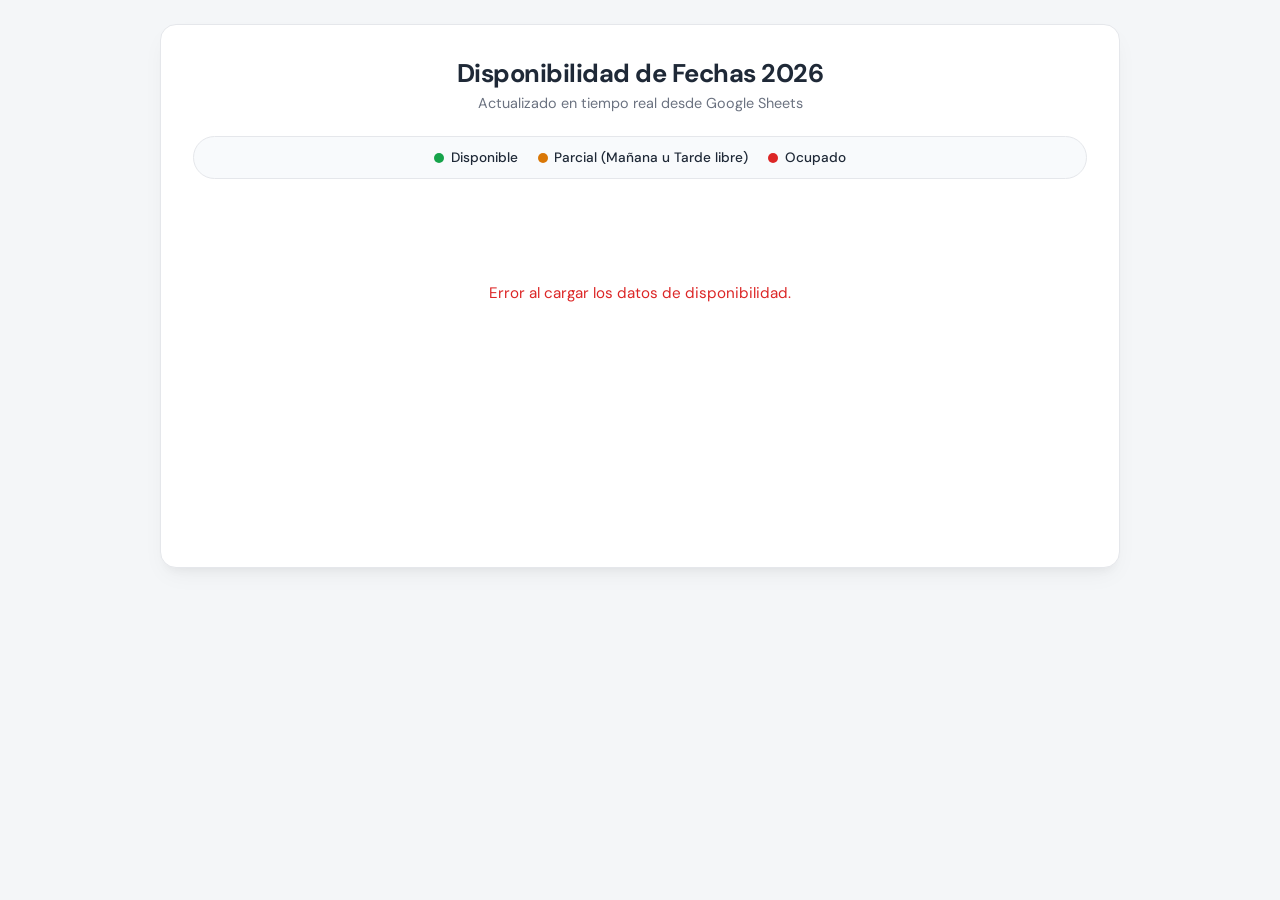
==== commit 64a2cf08: "Update calendario.html" ====
--- a/calendario.html
+++ b/calendario.html
@@ -3,417 +3,301 @@
 <head>
   <meta charset="UTF-8" />
   <meta name="viewport" content="width=device-width, initial-scale=1.0, viewport-fit=cover" />
-  <title>Quinta Bugambilia – Disponibilidad 2026</title>
-  <meta name="description" content="Quinta Bugambilia · Real del 14, Hermosillo — panel interno de disponibilidad, cotizaciones y contratos." />
-  <meta name="theme-color" content="#1e3a2f" />
-  <link rel="manifest" href="manifest.json" />
-  <link rel="icon" href="icon.png" />
-  <link rel="apple-touch-icon" href="icon.png" />
-  <script>
-    if ('serviceWorker' in navigator) {
-      window.addEventListener('load', () => {
-        navigator.serviceWorker.register('sw.js?v=3').then((reg) => { reg.update(); });
-      });
-    }
-  </script>
-  <link href="https://fonts.googleapis.com/css2?family=Cormorant+Garamond:wght@300;400;600&family=DM+Sans:wght@300;400;500;700&display=swap" rel="stylesheet" />
-  <link rel="stylesheet" href="style.css" />
+  <title>Calendario de Disponibilidad 2026</title>
+  <link href="https://fonts.googleapis.com/css2?family=DM+Sans:wght@400;500;700&display=swap" rel="stylesheet" />
+  
+  <style>
+    :root {
+      --bg: #f4f6f8;
+      --card-bg: #ffffff;
+      --text-main: #1f2937;
+      --text-muted: #6b7280;
+      --green: #16a34a;
+      --green-bg: #dcfce7;
+      --amber: #d97706;
+      --amber-bg: #fef3c7;
+      --red: #dc2626;
+      --red-bg: #fee2e2;
+      --border: #e5e7eb;
+      --accent: #0f172a;
+    }
+
+    * {
+      box-sizing: border-box;
+      margin: 0;
+      padding: 0;
+    }
+
+    body {
+      font-family: 'DM Sans', -apple-system, BlinkMacSystemFont, sans-serif;
+      background-color: var(--bg);
+      color: var(--text-main);
+      padding: 1.5rem 1rem;
+      min-height: 100vh;
+      display: flex;
+      justify-content: center;
+      align-items: flex-start;
+    }
+
+    .cal-wrapper {
+      width: 100%;
+      max-width: 960px;
+      background: var(--card-bg);
+      padding: 2rem;
+      border-radius: 16px;
+      box-shadow: 0 10px 25px -5px rgba(0, 0, 0, 0.05), 0 8px 10px -6px rgba(0, 0, 0, 0.05);
+      border: 1px solid var(--border);
+    }
+
+    .header-area {
+      text-align: center;
+      margin-bottom: 1.5rem;
+    }
+
+    .header-area h1 {
+      font-size: 1.6rem;
+      font-weight: 700;
+      color: var(--text-main);
+      letter-spacing: -0.02em;
+    }
+
+    .header-area p {
+      font-size: 0.9rem;
+      color: var(--text-muted);
+      margin-top: 0.25rem;
+    }
+
+    /* Leyendas de Color */
+    .legend {
+      display: flex;
+      gap: 1.25rem;
+      justify-content: center;
+      align-items: center;
+      margin-bottom: 1.5rem;
+      padding: 0.75rem 1rem;
+      background: #f8fafc;
+      border-radius: 30px;
+      border: 1px solid var(--border);
+      font-size: 0.85rem;
+      font-weight: 500;
+      flex-wrap: wrap;
+    }
+
+    .legend-item {
+      display: flex;
+      align-items: center;
+      gap: 0.4rem;
+    }
+
+    .dot {
+      width: 10px;
+      height: 10px;
+      border-radius: 50%;
+    }
+    .dot-free { background: var(--green); }
+    .dot-partial { background: var(--amber); }
+    .dot-busy { background: var(--red); }
+
+    /* Métricas del Mes */
+    .cal-stats {
+      display: flex;
+      gap: 1rem;
+      justify-content: center;
+      margin-bottom: 1.25rem;
+    }
+
+    .stat-badge {
+      display: flex;
+      align-items: center;
+      gap: 0.4rem;
+      font-size: 0.8rem;
+      font-weight: 600;
+      padding: 0.35rem 0.75rem;
+      border-radius: 8px;
+    }
+
+    .stat-free { background: var(--green-bg); color: var(--green); }
+    .stat-partial { background: var(--amber-bg); color: var(--amber); }
+    .stat-busy { background: var(--red-bg); color: var(--red); }
+
+    /* Navegación de Meses */
+    .month-nav-container {
+      overflow-x: auto;
+      margin-bottom: 1.5rem;
+      scrollbar-width: thin;
+    }
+
+    .month-nav {
+      display: flex;
+      gap: 0.5rem;
+      padding-bottom: 0.5rem;
+    }
+
+    .month-btn {
+      padding: 0.5rem 1.1rem;
+      border: 1px solid var(--border);
+      background: #ffffff;
+      color: var(--text-main);
+      border-radius: 20px;
+      cursor: pointer;
+      white-space: nowrap;
+      font-size: 0.85rem;
+      font-weight: 500;
+      transition: all 0.2s ease;
+    }
+
+    .month-btn:hover {
+      background: #f1f5f9;
+    }
+
+    .month-btn.active {
+      background: var(--accent);
+      color: #ffffff;
+      border-color: var(--accent);
+    }
+
+    /* Grid del Calendario */
+    .cal-grid {
+      display: grid;
+      grid-template-columns: repeat(7, 1fr);
+      gap: 8px;
+    }
+
+    .cal-day-name {
+      text-align: center;
+      font-weight: 700;
+      font-size: 0.8rem;
+      padding: 0.5rem 0;
+      color: var(--text-muted);
+      text-transform: uppercase;
+    }
+
+    .cal-cell {
+      border: 1px solid var(--border);
+      border-radius: 10px;
+      min-height: 85px;
+      padding: 8px;
+      display: flex;
+      flex-direction: column;
+      justify-content: space-between;
+      background: #ffffff;
+      position: relative;
+      overflow: hidden;
+      transition: border-color 0.2s;
+    }
+
+    .cal-cell.empty {
+      background: transparent;
+      border: none;
+    }
+
+    .cal-cell.today {
+      border: 2px solid var(--accent);
+    }
+
+    .status-indicator {
+      position: absolute;
+      top: 0;
+      left: 0;
+      right: 0;
+      height: 4px;
+    }
+    .status-indicator.free { background: var(--green); }
+    .status-indicator.partial { background: var(--amber); }
+    .status-indicator.busy { background: var(--red); }
+
+    .day-num {
+      font-weight: 700;
+      font-size: 0.9rem;
+      color: var(--text-main);
+      margin-top: 2px;
+    }
+
+    /* Etiquetas de Turnos */
+    .session-tags {
+      display: flex;
+      flex-direction: column;
+      gap: 3px;
+      margin-top: 4px;
+    }
+
+    .session-tag {
+      font-size: 0.68rem;
+      font-weight: 500;
+      padding: 3px 5px;
+      border-radius: 4px;
+      display: block;
+      white-space: nowrap;
+      overflow: hidden;
+      text-overflow: ellipsis;
+    }
+
+    .tag-free {
+      background: var(--green-bg);
+      color: var(--green);
+    }
+
+    .tag-busy {
+      background: var(--red-bg);
+      color: var(--red);
+    }
+
+    /* Loader */
+    #calendar-wrap {
+      min-height: 300px;
+    }
+
+    .loader {
+      text-align: center;
+      padding: 3rem;
+      color: var(--text-muted);
+      font-size: 0.95rem;
+    }
+
+    @media (max-width: 640px) {
+      .cal-wrapper { padding: 1.25rem 0.75rem; }
+      .cal-cell { min-height: 70px; padding: 4px; }
+      .day-num { font-size: 0.8rem; }
+      .session-tag { font-size: 0.62rem; padding: 2px 3px; }
+    }
+  </style>
 </head>
 <body>
 
-<div id="site-header"></div>
+<div class="cal-wrapper">
+  <div class="header-area">
+    <h1>Disponibilidad de Fechas 2026</h1>
+    <p>Actualizado en tiempo real desde Google Sheets</p>
+  </div>
+
+  <div class="legend">
+    <div class="legend-item"><div class="dot dot-free"></div> Disponible</div>
+    <div class="legend-item"><div class="dot dot-partial"></div> Parcial (Mañana u Tarde libre)</div>
+    <div class="legend-item"><div class="dot dot-busy"></div> Ocupado</div>
+  </div>
+
+  <div class="month-nav-container">
+    <nav class="month-nav" id="month-nav"></nav>
+  </div>
+
+  <div id="calendar-wrap">
+    <div class="loader">Sincronizando fechas...</div>
+  </div>
+</div>
+
 <script>
-  window.QB_PAGE = 'calendario';
-  window.QB_SYNC = 'loadData()';
-</script>
-<script src="nav.js"></script>
-
-<main id="main-content">
-  <!-- Sub-menú interno: navegación entre apartados -->
-  <div class="mode-tabs" role="tablist" aria-label="Apartados del panel">
-    <button class="tab-btn active" id="btn-sec-cal" role="tab" aria-selected="true" onclick="switchSection('calendario')">Calendario</button>
-    <button class="tab-btn" id="btn-sec-serv" role="tab" aria-selected="false" onclick="switchSection('servicios')">Servicios WA</button>
-    <button class="tab-btn" id="btn-sec-con" role="tab" aria-selected="false" onclick="switchSection('contratos')">Ev. + Hosp.</button>
-  </div>
-
-  <!-- SECCIÓN 1: CALENDARIO DE DISPONIBILIDAD -->
-  <div id="section-calendario" class="app-section active-section">
-    <h1>Disponibilidad 2026</h1>
-    <p class="subtitle">Calendario de reservas en tiempo real</p>
-
-    <div class="legend">
-      <div class="legend-item"><div class="dot dot-free"></div> Libre</div>
-      <div class="legend-item"><div class="dot dot-partial"></div> Parcial</div>
-      <div class="legend-item"><div class="dot dot-busy"></div> No Disponible</div>
-    </div>
-
-    <div class="year-nav-container">
-      <nav class="year-nav" id="month-nav"></nav>
-    </div>
-
-    <div id="calendar-wrap">
-      <div style="text-align:center; padding:3rem; color:var(--warm); font-size: 0.9rem;">Cargando disponibilidad...</div>
-    </div>
-  </div>
-
-  <!-- SECCIÓN 2: PLANTILLAS PARA WHATSAPP -->
-  <div id="section-servicios" class="app-section">
-    <h1>Plantillas para WhatsApp</h1>
-    <p class="subtitle">Copia rápidamente tarifas o datos bancarios para enviar a tus clientes</p>
-
-    <!-- Tarjeta: Servicios y Paquetes -->
-    <div class="wa-card">
-      <div class="wa-card-header">
-        <span class="wa-card-title">🌴 Cotizador / Formas de Renta</span>
-        <button class="btn-copy" onclick="copiarTexto('wa-servicios')">
-          <svg viewBox="0 0 24 24"><path d="M19 3h-14c-1.1 0-2 .9-2 2v14c0 1.1.9 2 2 2h14c1.1 0 2-.9 2-2v-14c0-1.1-.9-2-2-2zm0 16h-14v-14h14v14zm-11-3h8v-2h-8v2zm0-4h8v-2h-8v2zm0-4h8v-2h-8v2z"/></svg>
-          Copiar Mensaje
-        </button>
-      </div>
-      <div class="wa-preview" id="wa-servicios">🌿 *QUINTA BUGAMBILIA* 🌿
-📍 *Real del 14, Hermosillo*
-
-Tenemos 3 formas de rentar, según lo que necesites:
-
-🏡 *1. SOLO HOSPEDAJE* (hasta 12 personas)
-🔹 *Lun-Jue:* $6,590 / noche
-🔹 *Vie-Dom:* $7,590 / noche
-▪️ 2 recámaras + depa independiente (1 King + 4 Queen)
-▪️ Alberca con tobogán y aro de básquet acuático
-▪️ Asador de gas profesional (gas incluido)
-▪️ Salón de juegos: billar, futbolito, TV, A/C
-▪️ Cancha de fútbol/básquet + trampolín
-▪️ Fogatero con iluminación vintage
-▪️ TV exterior, sonido ambiental, WiFi alta velocidad
-▪️ 4 baños completos + 2 medios baños
-⏰ *Check-in 3:00 PM | Check-out 12:00 PM*
-
-━━━━━━━━━━━━━━━
-
-🎉 *2. SOLO EVENTO* (7 hrs, área exterior)
-🔹 *20p:* $4,600  |  *30p:* $6,540  |  *40p:* $8,240
-🔹 *50p:* $9,700  |  *100p:* $13,400
-▪️ Mesas con mantel blanco + sillas Tiffany
-▪️ Asador de gas profesional (gas incluido)
-▪️ Hielera grande + máquina de hielo
-▪️ Alberca con tobogán y aro de básquet acuático
-▪️ Cancha deportiva + trampolín profesional
-▪️ Fogatero con iluminación vintage
-▪️ TV exterior y sonido ambiental
-▪️ 1 baño completo + 2 medios baños ext.
-⏰ *Horario a elegir entre 3:00 PM - 1:00 AM*
-💡 _Renta extra disponible: Salón de Juegos, Depa o Casa Principal_
-
-━━━━━━━━━━━━━━━
-
-🔥 *3. EVENTO + HOSPEDAJE*
-🔹 *20p:* $12,190  |  *30p:* $14,130  |  *40p:* $15,830
-🔹 *50p:* $17,290  |  *80p:* $19,450  |  *100p:* $21,490
-▪️ Todo lo del evento (mobiliario, alberca, asador, cancha, fogatero)
-▪️ + Hospedaje completo para 12 personas
-▪️ Salón de juegos con billar y A/C
-▪️️ Casa + depa independiente
-⏰ *Check-in 3:00 PM | Salida invitados 1:00 AM | Check-out hospedados 12:00 PM (día siguiente)*
-
-━━━━━━━━━━━━━━━
-📌 *Reserva con 30% de anticipo*
-🛡️ *Zona con acceso controlado y seguridad*</div>
-    </div>
-
-    <!-- Tarjeta: Datos Bancarios -->
-    <div class="wa-card">
-      <div class="wa-card-header">
-        <span class="wa-card-title">💳 Datos Bancarios para Reserva</span>
-        <button class="btn-copy" onclick="copiarTexto('wa-banco')">
-          <svg viewBox="0 0 24 24"><path d="M19 3h-14c-1.1 0-2 .9-2 2v14c0 1.1.9 2 2 2h14c1.1 0 2-.9 2-2v-14c0-1.1-.9-2-2-2zm0 16h-14v-14h14v14zm-11-3h8v-2h-8v2zm0-4h8v-2h-8v2zm0-4h8v-2h-8v2z"/></svg>
-          Copiar Banco
-        </button>
-      </div>
-      <div class="wa-preview" id="wa-banco">🏦 *DATOS BANCARIOS PARA RESERVA* 🏦
-
-🏡 *Quinta Bugambilia*
-📍 *Ubicación:* Real del 14, Hermosillo, Sonora.
-
-🔹 *Banco:* Santander
-🔹 *Titular:* Javier Antonio Morales Mizquez
-🔹 *Número de tarjeta:* `5579089007287264`
-🔹 *CLABE:* `014760655114097664`
-🔹 *Número de cuenta:* `65511409766`
-
-📲 _Por favor envíanos tu comprobante por este medio para confirmar y registrar tu fecha en nuestro calendario._</div>
-    </div>
-  </div>
-
-  <!-- SECCIÓN 3: GENERADOR DE CONTRATOS -->
-  <div id="section-contratos" class="app-section">
-    <h1>Contrato de Arrendamiento y Hospedaje</h1>
-    <p class="subtitle">Panel integral de reservas y cálculo para eventos y hospedaje</p>
-
-    <div class="form-container">
-      <div class="row">
-        <div class="field">
-          <label>Nombre del Cliente Arrendatario</label>
-          <input type="text" id="nombreInput" placeholder="Ej. Juan Pérez">
-        </div>
-        <div class="field">
-          <label>Identificación Oficial (INE / Pasaporte)</label>
-          <input type="text" id="ineInput" placeholder="Clave de Elector o No. de Documento">
-        </div>
-      </div>
-
-      <div class="row">
-        <div class="field">
-          <label>Fecha de Entrada (Check-In)</label>
-          <input type="date" id="fechaEntrada" onchange="calcularTotal()">
-        </div>
-        <div class="field">
-          <label>Hora de Entrada</label>
-          <input type="time" id="horaEntrada" value="15:00">
-        </div>
-      </div>
-
-      <div class="row">
-        <div class="field">
-          <label>Fecha de Salida (Check-Out)</label>
-          <input type="date" id="fechaSalida" onchange="calcularTotal()">
-        </div>
-        <div class="field">
-          <label>Hora de Salida</label>
-          <input type="time" id="horaSalida" value="12:00">
-        </div>
-      </div>
-
-      <div class="row">
-        <div class="field">
-          <label>Hora Inicio del Evento</label>
-          <input type="time" id="eventoInicioInput" value="16:00">
-        </div>
-        <div class="field">
-          <label>Hora Fin del Evento</label>
-          <input type="time" id="eventoFinInput" value="23:00">
-        </div>
-      </div>
-
-      <div class="row">
-        <div class="field">
-          <label>Número de Noches</label>
-          <input type="number" id="nochesInput" min="0" value="1" oninput="calcularTotal()">
-        </div>
-        <div class="field">
-          <label>Costo por Noche de Hospedaje ($)</label>
-          <input type="number" id="costoNocheInput" min="0" value="0" oninput="calcularTotal()">
-        </div>
-      </div>
-
-      <div class="field">
-        <label>Paquete de Evento (Base de Personas / Aforo)</label>
-        <select id="paqueteSelect" onchange="calcularTotal()">
-          <option value="0" data-price="0" data-aforo="0">Sin Paquete de Evento (Solo Hospedaje)</option>
-          <option value="20" data-price="4600" data-aforo="20">20 personas — $4,600</option>
-          <option value="30" data-price="6540" data-aforo="30">30 personas — $6,540</option>
-          <option value="40" data-price="8240" data-aforo="40">40 personas — $8,240</option>
-          <option value="50" data-price="9700" data-aforo="50">50 personas — $9,700</option>
-          <option value="60" data-price="10420" data-aforo="60">60 personas — $10,420</option>
-          <option value="70" data-price="11140" data-aforo="70">70 personas — $11,140</option>
-          <option value="80" data-price="11860" data-aforo="80">80 personas — $11,860</option>
-        </select>
-      </div>
-
-      <label>Servicios Extra / Adicionales</label>
-      <div class="extras-container">
-        <div class="extra-item" onclick="toggleCheckbox(event, 'extraBrincolin')">
-          <input type="checkbox" id="extraBrincolin" value="500" onchange="calcularTotal()">
-          <span class="extra-label">Brincolin Estándar</span>
-          <span class="extra-price">+$500</span>
-        </div>
-        <div class="extra-item" onclick="toggleCheckbox(event, 'extraBrincolinAcuatico')">
-          <input type="checkbox" id="extraBrincolinAcuatico" value="1200" onchange="calcularTotal()">
-          <span class="extra-label">Brincolin Acuático Grande</span>
-          <span class="extra-price">+$1,200</span>
-        </div>
-        <div class="extra-item" onclick="toggleCheckbox(event, 'extraFutbolito')">
-          <input type="checkbox" id="extraFutbolito" value="400" onchange="calcularTotal()">
-          <span class="extra-label">Mesa de Futbolito</span>
-          <span class="extra-price">+$400</span>
-        </div>
-        <div class="extra-item" onclick="toggleCheckbox(event, 'extraBocina')">
-          <input type="checkbox" id="extraBocina" value="400" onchange="calcularTotal()">
-          <span class="extra-label">Bocina de Alta Potencia</span>
-          <span class="extra-price">+$400</span>
-        </div>
-        <div class="extra-item" onclick="toggleCheckbox(event, 'extraCalentador')">
-          <input type="checkbox" id="extraCalentador" value="600" onchange="calcularTotal()">
-          <span class="extra-label">Calentador Ambiental de Gas</span>
-          <span class="extra-price">+$600</span>
-        </div>
-
-        <div class="manual-extra">
-          <input type="text" id="manualNombre1" placeholder="Concepto Extra Manual (Ej. Sillas Extra)">
-          <input type="text" id="manualMonto1" placeholder="$0.00" oninput="calcularTotal()">
-        </div>
-      </div>
-
-      <div class="row">
-        <div class="field">
-          <label>Precio Total Calculado ($)</label>
-          <input type="text" id="precioInput" placeholder="Calculado automáticamente" readonly>
-        </div>
-        <div class="field">
-          <label>Depósito en Garantía (Reembolsable)</label>
-          <input type="text" id="depositoInput" value="$1,000.00">
-        </div>
-      </div>
-
-      <div class="field">
-        <label>Anotaciones Especiales</label>
-        <textarea id="anotacionesInput" placeholder="Ej. Se autoriza la entrada de proveedores externos..."></textarea>
-      </div>
-
-      <button class="btn-generar" onclick="generarContrato()">
-        <svg style="width:18px;height:18px" viewBox="0 0 24 24" fill="none" stroke="currentColor" stroke-width="2"><path d="M14 2H6a2 2 0 0 0-2 2v16a2 2 0 0 0 2 2h12a2 2 0 0 0 2-2V8z"/><polyline points="14 2 14 8 20 8"/></svg>
-        Generar e Integrar Contrato Final
-      </button>
-    </div>
-
-    <!-- Vista Previa del Contrato Generado -->
-    <div id="contrato-final">
-      <div class="header-contrato">
-        <h2>CONTRATO DE ARRENDAMIENTO TEMPORAL Y HOSPEDAJE DE "QUINTA BUGAMBILIA"</h2>
-      </div>
-
-      <p><span class="clausula-title">PRIMERA. OBJETO DEL CONTRATO.</span> EL ARRENDADOR otorga en arrendamiento temporal y servicio de hospedaje el inmueble denominado "Quinta Bugambilia", ubicado en el Fraccionamiento Real del Catorce, en la ciudad de Hermosillo, Sonora. El inmueble se destina exclusivamente a fines recreativos, de esparcimiento de carácter familiar y pernocta.</p>
-
-      <p><span class="clausula-title">SEGUNDA. FECHA, HORARIO Y COSTO DEL ARRENDAMIENTO.</span> EL ARRENDATARIO, C. <span id="out-nombre" style="font-weight:bold; text-decoration:underline;"></span>, identificado con documento oficial No. <span id="out-ine" style="font-weight:bold;"></span>, hace uso del inmueble bajo las siguientes condiciones:</p>
-      
-      <ul style="margin-left:2rem; margin-bottom:0.8rem; font-size:0.9rem;">
-        <li><strong>Fecha de hospedaje:</strong> Del <span id="out-fecha-entrada" style="font-weight:bold;"></span> (Check-In a las <span id="out-hora-entrada" style="font-weight:bold;"></span> hrs) al <span id="out-fecha-salida" style="font-weight:bold;"></span> (Check-Out a las <span id="out-hora-salida" style="font-weight:bold;"></span> hrs), amparando un total de <span id="out-noches-cant" style="font-weight:bold;"></span> noche(s) de hospedaje.</li>
-        <li><strong>Evento:</strong> Se autoriza la realización de un evento el día <span id="out-fecha-evento" style="font-weight:bold;"></span> en el horario de <span id="out-hora-evento-inicio" style="font-weight:bold;"></span> hrs a <span id="out-hora-evento-fin" style="font-weight:bold;"></span> hrs.</li>
-        <li><strong>Ocupación y aforo máximo permitido:</strong> Máximo de <span id="out-aforo-evento" style="font-weight:bold;"></span> personas para el evento y capacidad de hospedaje para hasta 12 personas en dormitorios.</li>
-        <li><strong>Costo total del arrendamiento y hospedaje:</strong> <span id="out-precio" style="font-weight:bold; color:var(--green);"></span>.</li>
-        <li><strong>El arrendamiento incluye de forma base:</strong> Mesas con mantel, Sillas correspondientes al paquete, 1 hielera grande y acceso a las instalaciones de hospedaje para la(s) noche(s) contratada(s).</li>
-      </ul>
-
-      <p><span class="clausula-title">TERCERA. ANTICIPO Y PAGO DEL SALDO.</span> Para reservar la fecha, EL ARRENDATARIO deberá realizar un anticipo equivalente al 30% del monto total (<span id="out-anticipo" style="font-weight:bold;"></span>). El monto restante (<span id="out-saldo" style="font-weight:bold;"></span>) deberá liquidarse en su totalidad antes del ingreso al inmueble el día del inicio del servicio.</p>
-
-      <p><span class="clausula-title">CUARTA. DATOS PARA DEPÓSITO O TRANSFERENCIA.</span> Los pagos correspondientes deberán realizarse a la siguiente cuenta bancaria propiedad del ARRENDADOR:</p>
-      <table class="tabla-banco">
-        <tr><td>Banco:</td><td>Santander</td></tr>
-        <tr><td>Titular:</td><td>Javier Antonio Morales Mizquez</td></tr>
-        <tr><td>Número de Tarjeta:</td><td>5579 0890 0728 7264</td></tr>
-        <tr><td>CLABE:</td><td>014760655114097664</td></tr>
-        <tr><td>Número de Cuenta:</td><td>65511409766</td></tr>
-      </table>
-
-      <p><span class="clausula-title">QUINTA. DEPÓSITO DE GARANTÍA.</span> EL ARRENDATARIO entregará un depósito de garantía por la cantidad de <span id="out-deposito" style="font-weight:bold;"></span>, el cual será reembolsado al finalizar el periodo de hospedaje, siempre y cuando no se hayan ocasionado daños al inmueble, habitaciones, mobiliario o equipo, y se entregue en condiciones razonables de limpieza.</p>
-
-      <p><span class="clausula-title">SEXTA. OCUPACIÓN Y USO DE INSTALACIONES.</span> La ocupación máxima permitida para el evento es de <span id="out-aforo-evento2" style="font-weight:bold;"></span> personas y de 12 personas para el hospedaje nocturno. Se permite el uso de las áreas externas del inmueble y las habitaciones destinadas al hospedaje. Cualquier exceso de ocupación no autorizado en el evento o en el hospedaje dará lugar a la rescisión inmediata del contrato sin derecho a reembolso.</p>
-
-      <p><span class="clausula-title">SÉPTIMA. ACCESO AL SALÓN DE JUEGOS.</span> Se otorga acceso al salón de juegos. Queda expresamente estipulado que cualquier daño o desperfecto a cualquier equipo o mobiliario correrá por cargo del ARRENDATARIO. Se recomienda limitar el acceso a niños y controlar estrictamente el aforo en esta área para evitar incidentes.</p>
-
-      <p><span class="clausula-title">OCTAVA. CONDICIONES DE USO Y RESPONSABILIDADES.</span> El inmueble deberá usarse exclusivamente para los fines establecidos. EL ARRENDATARIO se compromete a firmar el reglamento de uso y hospedaje antes de ingresar. EL ARRENDADOR no se hace responsable por accidentes, lesiones, enfermedades o pérdidas de objetos personales durante el uso y estancia en el inmueble.</p>
-
-      <p><span class="clausula-title">NOVENA. CANCELACIONES.</span> En caso de cancelación por parte del ARRENDATARIO: más de 20 días de anticipación (reembolso del 80% del anticipo), entre 4 y 19 días (reembolso del 50% del anticipo), menos de 3 días (no habrá reembolso).</p>
-
-      <p><span class="clausula-title">DÉCIMA. PROHIBICIONES Y REGLAS DE CONVIVENCIA.</span> Queda estrictamente prohibido el uso de sustancias ilegales, la introducción de mascotas (salvo acuerdo previo por escrito) y generar ruido excesivo fuera de los horarios permitidos por la localidad. El incumplimiento dará lugar a la terminación inmediata del contrato y desalojo sin derecho a reembolso.</p>
-
-      <p><span class="clausula-title">DÉCIMA PRIMERA. LIMPIEZA Y DAÑOS.</span> EL ARRENDATARIO es responsable de entregar el inmueble en condiciones de orden y limpieza aceptables. Si los daños ocasionados a la propiedad, mobiliario o blancos exceden el monto del depósito de garantía, EL ARRENDATARIO se compromete formalmente a cubrir la diferencia de inmediato.</p>
-
-      <p><span class="clausula-title">DÉCIMA SEGUNDA. ACEPTACIÓN DEL CONTRATO.</span> Ambas partes declaran haber leído y comprendido el contenido del presente contrato, manifestando su conformidad y obligándose a su estricto cumplimiento.</p>
-
-      <div class="seccion-detalles">
-        <strong>SERVICIOS ADICIONALES Y ANOTACIONES INCLUIDAS:</strong>
-        <p id="out-detalles-extras" style="margin-top: 5px; font-style: italic; white-space: pre-line;"></p>
-      </div>
-
-      <div class="firmas-container firmas-print-grid">
-        <div class="firmas-box">
-          <div class="linea-firma"></div>
-          <p style="font-size:0.75rem; font-weight:bold;">EL ARRENDATARIO (CLIENTE)</p>
-          <p style="font-size:0.7rem; color:#444;" id="out-firma-nombre"></p>
-        </div>
-        <div class="firmas-box">
-          <div class="linea-firma"></div>
-          <p style="font-size:0.75rem; font-weight:bold;">EL ARRENDADOR</p>
-          <p style="font-size:0.7rem; color:#444;">Administración Quinta Bugambilia</p>
-        </div>
-      </div>
-
-      <div class="no-print-area">
-        <button class="btn-print" onclick="window.print()">
-          <svg style="width:16px;height:16px" viewBox="0 0 24 24" fill="none" stroke="currentColor" stroke-width="2"><polyline points="6 9 6 2 18 2 18 9"/><path d="M6 18H4a2 2 0 0 1-2-2v-5a2 2 0 0 1 2-2h16a2 2 0 0 1 2 2v5a2 2 0 0 1-2 2h-2"/><rect x="6" y="14" width="12" height="8"/></svg>
-          Imprimir Contrato Oficial
-        </button>
-      </div>
-    </div>
-  </div>
-</main>
-
-<div id="toast">¡Texto copiado al portapapeles! 📋</div>
-
-<footer> Rentas Quinta Bugambilia 2026 </footer>
-
-<script>
-const CSV_URL = 'https://docs.google.com/spreadsheets/d/e/2PACX-1vSo8m2mzpqf5Z_Znr_F6ZRDOqbZJ7zXuRzIkKkZHjU5A8ZvD3ejb7t6Pq_6YR28j12cAQCqQCqVFSve/pub?gid=0&single=true&output=csv';
+// Tu Google Sheet CSV publicado
+const CSV_URL = 'https://docs.google.com/spreadsheets/d/e/2PACX-1vSTzsIJt3LZsM9IPnoaVlH2iwxTePfYaXk4yl_fQi-btNjWBaf0xj2X5kLUlVv2YxTQ5bS4kH_AKXnf/pub?gid=1275090392&single=true&output=csv';
+
 const MONTH_NAMES = ['Enero','Febrero','Marzo','Abril','Mayo','Junio','Julio','Agosto','Septiembre','Octubre','Noviembre','Diciembre'];
-const DAY_NAMES = ['D','L','M','M','J','V','S']; 
 const DAY_NAMES_DESKTOP = ['Dom','Lun','Mar','Mié','Jue','Vie','Sáb'];
+const DAY_NAMES_MOBILE = ['D','L','M','M','J','V','S'];
+
 let calendarData = {};
 let currentMonth = new Date().getMonth();
 const YEAR = 2026;
 
-// ================= NAVEGACIÓN Y APARTADOS =================
-function switchSection(sectionId) {
-  document.querySelectorAll('.app-section').forEach(section => {
-    section.classList.remove('active-section');
-  });
-  document.querySelectorAll('.tab-btn').forEach(btn => {
-    btn.classList.remove('active');
-    btn.setAttribute('aria-selected', 'false');
-  });
-  
-  if (sectionId === 'calendario') {
-    document.getElementById('section-calendario').classList.add('active-section');
-    document.getElementById('btn-sec-cal').classList.add('active');
-    document.getElementById('btn-sec-cal').setAttribute('aria-selected', 'true');
-  } else if (sectionId === 'servicios') {
-    document.getElementById('section-servicios').classList.add('active-section');
-    document.getElementById('btn-sec-serv').classList.add('active');
-    document.getElementById('btn-sec-serv').setAttribute('aria-selected', 'true');
-  } else if (sectionId === 'contratos') {
-    document.getElementById('section-contratos').classList.add('active-section');
-    document.getElementById('btn-sec-con').classList.add('active');
-    document.getElementById('btn-sec-con').setAttribute('aria-selected', 'true');
-  }
-}
-
-// ================= COPIADO DE TEXTOS DE WHATSAPP =================
-function copiarTexto(elementId) {
-  const container = document.getElementById(elementId);
-  const textToCopy = container.innerText;
-
-  navigator.clipboard.writeText(textToCopy).then(() => {
-    mostrarToast("¡Texto copiado listo para WhatsApp!");
-  }).catch(err => {
-    const textarea = document.createElement("textarea");
-    textarea.value = textToCopy;
-    document.body.appendChild(textarea);
-    textarea.select();
-    document.execCommand("copy");
-    document.body.removeChild(textarea);
-    mostrarToast("¡Texto copiado al portapapeles!");
-  });
-}
-
-function mostrarToast(mensaje) {
-  const toast = document.getElementById("toast");
-  toast.innerText = mensaje;
-  toast.classList.add("show");
-  setTimeout(() => {
-    toast.classList.remove("show");
-  }, 2500);
-}
-
-// ================= LÓGICA DEL CALENDARIO =================
+// Parsea las líneas del CSV respetando comillas
 function parseCSVLine(line) {
   const cols = []; let cur = '', inQ = false;
   for (let i = 0; i < line.length; i++) {
@@ -426,6 +310,7 @@
   return cols;
 }
 
+// Parsea fecha en formato DD/MM/YYYY o números de serie de Excel
 function parseDate(fechaRaw) {
   if (!fechaRaw) return null;
   let m = fechaRaw.match(/^(\d{1,2})\/(\d{1,2})\/(\d{4})$/);
@@ -435,22 +320,34 @@
   return new Date(fechaRaw);
 }
 
+// Parsea el CSV ignorando automáticamente encabezados superiores
 function parseCSV(text) {
   const result = {};
   const lines = text.split('\n');
+
   for (const line of lines) {
     const row = parseCSVLine(line);
-    if (row.length < 2) continue;
+    if (row.length < 4) continue;
+
     const dateObj = parseDate(row[0]);
+    // Descarta encabezados o filas sin fechas válidas para 2026
     if (!dateObj || isNaN(dateObj.getTime()) || dateObj.getFullYear() !== YEAR) continue;
-    const monthKey = `${YEAR}-${String(dateObj.getMonth()+1).padStart(2,'0')}`;
-    const dayKey = `${monthKey}-${String(dateObj.getDate()).padStart(2,'0')}`;
+
+    const monthKey = `${YEAR}-${String(dateObj.getMonth() + 1).padStart(2, '0')}`;
+    const dayKey = `${monthKey}-${String(dateObj.getDate()).padStart(2, '0')}`;
+
     if (!result[monthKey]) result[monthKey] = {};
-    result[monthKey][dayKey] = { manana: row[2], tarde: row[3] };
+
+    // Mapea Columna C (Mañana) y Columna D (Tarde)
+    result[monthKey][dayKey] = {
+      manana: row[2],
+      tarde: row[3]
+    };
   }
   return result;
 }
 
+// Determina el estado del día según los turnos
 function getStatus(dayData) {
   if (!dayData) return 'free';
   const m = (dayData.manana || '').toLowerCase().includes('ocup');
@@ -460,10 +357,7 @@
   return 'free';
 }
 
-function sessionClass(val) {
-  return (val||'').toLowerCase().includes('ocup') ? 'tag-busy' : 'tag-free';
-}
-
+// Carga de datos sin guardar en caché mediante timestamp
 async function loadData() {
   try {
     const res = await fetch(CSV_URL + '&t=' + Date.now());
@@ -472,13 +366,13 @@
     renderNav();
     renderCalendar(currentMonth);
   } catch(e) {
-    document.getElementById('calendar-wrap').innerHTML = '<div style="padding:2rem;text-align:center;color:red;font-size:0.85rem;">Error al cargar datos.</div>';
+    document.getElementById('calendar-wrap').innerHTML = '<div class="loader" style="color:var(--red);">Error al cargar los datos de disponibilidad.</div>';
   }
 }
 
+// Barra de meses
 function renderNav() {
   const nav = document.getElementById('month-nav');
-  if (!nav) return;
   nav.innerHTML = '';
   MONTH_NAMES.forEach((name, m) => {
     const btn = document.createElement('button');
@@ -487,39 +381,39 @@
     btn.onclick = () => { currentMonth = m; renderNav(); renderCalendar(m); };
     nav.appendChild(btn);
   });
-  
-  setTimeout(() => {
-    const activeBtn = nav.querySelector('.month-btn.active');
-    if (activeBtn) {
-      nav.scrollTo({
-        left: activeBtn.offsetLeft - (nav.offsetWidth / 2) + (activeBtn.offsetWidth / 2),
-        behavior: 'smooth'
-      });
-    }
-  }, 100);
-}
-
+}
+
+// Dibuja el grid del calendario
 function renderCalendar(month) {
   const wrap = document.getElementById('calendar-wrap');
-  if (!wrap) return;
   const monthKey = `${YEAR}-${String(month + 1).padStart(2, '0')}`;
   const monthData = calendarData[monthKey] || {};
   const daysInMonth = new Date(YEAR, month + 1, 0).getDate();
   const firstWD = new Date(YEAR, month, 1).getDay();
   const today = new Date();
 
-  let free = 0, busy = 0, partial = 0;
+  // Contadores para las métricas del mes
+  let freeCount = 0, partialCount = 0, busyCount = 0;
   for (let d = 1; d <= daysInMonth; d++) {
     const dk = `${monthKey}-${String(d).padStart(2, '0')}`;
     const st = getStatus(monthData[dk]);
-    if (st === 'busy') busy++; else if (st === 'partial') partial++; else free++;
+    if (st === 'busy') busyCount++;
+    else if (st === 'partial') partialCount++;
+    else freeCount++;
   }
 
-  let html = `<div class="cal-header"><div class="cal-month-title">${MONTH_NAMES[month]}</div><div class="cal-stats"><div class="stat"><div class="stat-num s-green">${free}</div><div class="stat-lbl">Libre</div></div><div class="stat"><div class="stat-num s-amber">${partial}</div><div class="stat-lbl">Parcial</div></div><div class="stat"><div class="stat-num s-red">${busy}</div><div class="stat-lbl">Ocup.</div></div></div></div><div class="cal-grid">`;
-
-  const isLargeScreen = window.innerWidth >= 768;
-  const labels = isLargeScreen ? DAY_NAMES_DESKTOP : DAY_NAMES;
-  
+  let html = `
+    <div class="cal-stats">
+      <div class="stat-badge stat-free">Libres: ${freeCount}</div>
+      <div class="stat-badge stat-partial">Parciales: ${partialCount}</div>
+      <div class="stat-badge stat-busy">Ocupados: ${busyCount}</div>
+    </div>
+    <div class="cal-grid">
+  `;
+
+  const isLargeScreen = window.innerWidth >= 640;
+  const labels = isLargeScreen ? DAY_NAMES_DESKTOP : DAY_NAMES_MOBILE;
+
   labels.forEach(d => html += `<div class="cal-day-name">${d}</div>`);
   for (let i = 0; i < firstWD; i++) html += `<div class="cal-cell empty"></div>`;
 
@@ -528,166 +422,34 @@
     const data = monthData[dk];
     const status = getStatus(data);
     const isToday = today.getFullYear() === YEAR && today.getMonth() === month && today.getDate() === d;
-    
+
     let tags = '';
     if (data) {
       if (data.manana) {
-        const isOcupado = data.manana.toLowerCase().includes('ocup');
-        tags += `<span class="session-tag ${sessionClass(data.manana)}" title="Mañana: ${data.manana}">${isLargeScreen ? '☀️ ' + data.manana : (isOcupado ? '☀️️ Ocup' : '☀️ Disp')}</span>`;
+        const isOcup = data.manana.toLowerCase().includes('ocup');
+        tags += `<span class="session-tag ${isOcup ? 'tag-busy' : 'tag-free'}">☀️ ${isLargeScreen ? data.manana : (isOcup ? 'Ocup' : 'Disp')}</span>`;
       }
       if (data.tarde) {
-        const isOcupado = data.tarde.toLowerCase().includes('ocup');
-        tags += `<span class="session-tag ${sessionClass(data.tarde)}" title="Tarde: ${data.tarde}">${isLargeScreen ? '🌙 ' + data.tarde : (isOcupado ? '🌙 Ocup' : '🌙 Disp')}</span>`;
+        const isOcup = data.tarde.toLowerCase().includes('ocup');
+        tags += `<span class="session-tag ${isOcup ? 'tag-busy' : 'tag-free'}">🌙 ${isLargeScreen ? data.tarde : (isOcup ? 'Ocup' : 'Disp')}</span>`;
       }
     }
 
-    html += `<div class="cal-cell ${status}${isToday ? ' today' : ''}">
-      <div class="status-bar ${status}"></div>
-      <div class="day-num">${d}</div>
-      <div class="session-tags">${tags}</div>
-    </div>`;
+    html += `
+      <div class="cal-cell ${isToday ? 'today' : ''}">
+        <div class="status-indicator ${status}"></div>
+        <div class="day-num">${d}</div>
+        <div class="session-tags">${tags}</div>
+      </div>
+    `;
   }
+
   wrap.innerHTML = html + '</div>';
-}
-
-// ================= LÓGICA DE CONTRATOS =================
-function toggleCheckbox(e, id) {
-  if (e.target.tagName !== 'INPUT') {
-    const cb = document.getElementById(id);
-    if (cb) {
-      cb.checked = !cb.checked;
-      calcularTotal();
-    }
-  }
-}
-
-function calcularTotal() {
-  const selectPaquete = document.getElementById('paqueteSelect');
-  const optionSeleccionada = selectPaquete.options[selectPaquete.selectedIndex];
-  let costoPaquete = parseFloat(optionSeleccionada.getAttribute('data-price')) || 0;
-
-  const noches = parseInt(document.getElementById('nochesInput').value) || 0;
-  const costoNoche = parseFloat(document.getElementById('costoNocheInput').value) || 0;
-  let costoHospedaje = noches * costoNoche;
-
-  let costoExtras = 0;
-  const extrasIds = ['extraBrincolin', 'extraBrincolinAcuatico', 'extraFutbolito', 'extraBocina', 'extraCalentador'];
-  extrasIds.forEach(id => {
-    const item = document.getElementById(id);
-    if (item && item.checked) {
-      costoExtras += parseFloat(item.value);
-    }
-  });
-
-  const manualMonto = document.getElementById('manualMonto1').value.replace(/[^0-9.]/g, '');
-  if (manualMonto !== "" && !isNaN(manualMonto)) {
-    costoExtras += parseFloat(manualMonto);
-  }
-
-  let total = costoPaquete + costoHospedaje + costoExtras;
-  document.getElementById('precioInput').value = formatCurrency(total);
-}
-
-function formatCurrency(val) {
-  return '$' + val.toFixed(2).replace(/\d(?=(\d{3})+\.)/g, '$&,');
-}
-
-function stringToFullDate(dateString) {
-  if(!dateString) return "___________";
-  const parts = dateString.split('-');
-  const date = new Date(parts[0], parts[1] - 1, parts[2]);
-  const opciones = { year: 'numeric', month: 'long', day: 'numeric' };
-  return date.toLocaleDateString("es-MX", opciones);
-}
-
-function generarContrato() {
-  const nombre = document.getElementById('nombreInput').value.trim();
-  if(nombre === "") {
-    alert("Por favor ingrese el Nombre del Cliente.");
-    return;
-  }
-
-  document.getElementById('out-nombre').innerText = nombre;
-  document.getElementById('out-firma-nombre').innerText = nombre;
-  document.getElementById('out-ine').innerText = document.getElementById('ineInput').value || "_________________";
-  
-  const entradaStr = document.getElementById('fechaEntrada').value;
-  const salidaStr = document.getElementById('fechaSalida').value;
-  document.getElementById('out-fecha-entrada').innerText = stringToFullDate(entradaStr);
-  document.getElementById('out-fecha-salida').innerText = stringToFullDate(salidaStr);
-  document.getElementById('out-fecha-evento').innerText = stringToFullDate(entradaStr); 
-
-  document.getElementById('out-hora-entrada').innerText = document.getElementById('horaEntrada').value || "--:--";
-  document.getElementById('out-hora-salida').innerText = document.getElementById('horaSalida').value || "--:--";
-  
-  document.getElementById('out-hora-evento-inicio').innerText = document.getElementById('eventoInicioInput').value || "--:--";
-  document.getElementById('out-hora-evento-fin').innerText = document.getElementById('eventoFinInput').value || "--:--";
-
-  const nochesCant = document.getElementById('nochesInput').value || "0";
-  document.getElementById('out-noches-cant').innerText = nochesCant;
-
-  const selectP = document.getElementById('paqueteSelect');
-  const optionP = selectP.options[selectP.selectedIndex];
-  const aforo = optionP.getAttribute('data-aforo') || "0";
-  document.getElementById('out-aforo-evento').innerText = aforo;
-  document.getElementById('out-aforo-evento2').innerText = aforo;
-
-  let totalRaw = document.getElementById('precioInput').value.replace(/[^0-9.]/g, '');
-  let totalVal = parseFloat(totalRaw) || 0;
-  
-  let anticipoVal = totalVal * 0.30;
-  let saldoVal = totalVal - anticipoVal;
-
-  document.getElementById('out-precio').innerText = formatCurrency(totalVal) + ` (${numeroALetras(totalVal)})`;
-  document.getElementById('out-anticipo').innerText = formatCurrency(anticipoVal);
-  document.getElementById('out-saldo').innerText = formatCurrency(saldoVal);
-  document.getElementById('out-deposito').innerText = document.getElementById('depositoInput').value || "$1,000.00";
-
-  let stringExtras = "";
-  const extrasList = [
-    {id: 'extraBrincolin', nombre: 'Brincolin Estándar'},
-    {id: 'extraBrincolinAcuatico', nombre: 'Brincolin Acuático Grande'},
-    {id: 'extraFutbolito', nombre: 'Mesa de Futbolito'},
-    {id: 'extraBocina', nombre: 'Bocina de Alta Potencia'},
-    {id: 'extraCalentador', nombre: 'Calentador Ambiental de Gas'}
-  ];
-
-  extrasList.forEach(item => {
-    if(document.getElementById(item.id).checked) {
-      stringExtras += `• Incluye servicio de: ${item.nombre}.\n`;
-    }
-  });
-
-  const manualNombre = document.getElementById('manualNombre1').value.trim();
-  const manualPrecio = document.getElementById('manualMonto1').value.trim();
-  if(manualNombre !== "") {
-    stringExtras += `• Extra Personalizado: ${manualNombre} (${manualPrecio}).\n`;
-  }
-
-  const anotaciones = document.getElementById('anotacionesInput').value.trim();
-  if(anotaciones !== "") {
-    stringExtras += `\nNotas de la Administración: ${anotaciones}`;
-  }
-
-  if(stringExtras === "") {
-    stringExtras = "Ninguno. Solo se compromete el paquete base configurado.";
-  }
-  document.getElementById('out-detalles-extras').innerText = stringExtras;
-
-  const boxContrato = document.getElementById('contrato-final');
-  boxContrato.style.display = 'block';
-  setTimeout(() => {
-    boxContrato.scrollIntoView({ behavior: 'smooth', block: 'start' });
-  }, 150);
-}
-
-function numeroALetras(num) {
-  let entero = Math.floor(num);
-  return entero.toLocaleString('es-MX') + " pesos 00/100 M.N.";
 }
 
 window.addEventListener('resize', () => renderCalendar(currentMonth));
 loadData();
 </script>
+
 </body>
 </html>
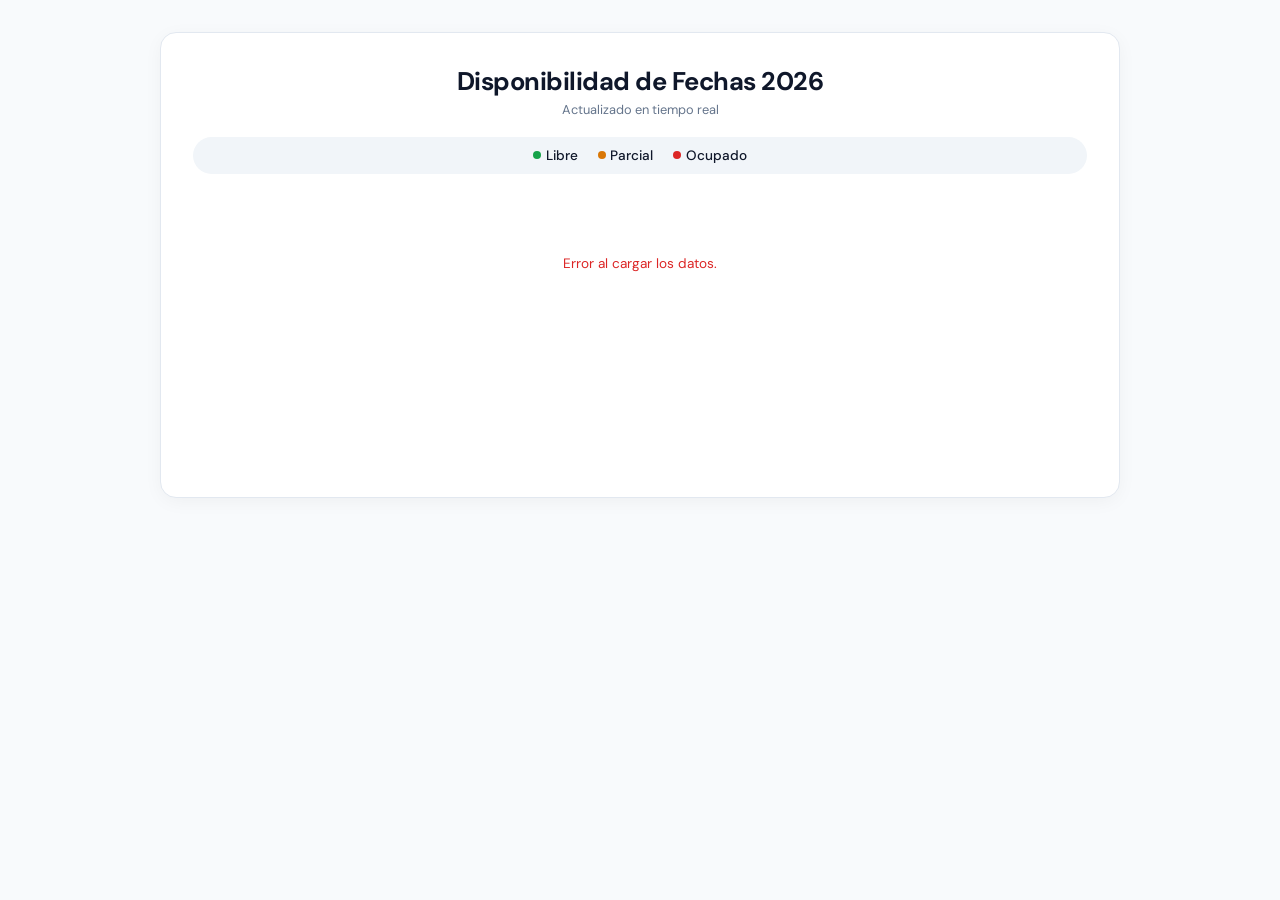
==== commit 27e9e39b: "Update calendario.html" ====
--- a/calendario.html
+++ b/calendario.html
@@ -2,23 +2,23 @@
 <html lang="es">
 <head>
   <meta charset="UTF-8" />
-  <meta name="viewport" content="width=device-width, initial-scale=1.0, viewport-fit=cover" />
+  <meta name="viewport" content="width=device-width, initial-scale=1.0, maximum-scale=1.0, user-scalable=no, viewport-fit=cover" />
   <title>Calendario de Disponibilidad 2026</title>
   <link href="https://fonts.googleapis.com/css2?family=DM+Sans:wght@400;500;700&display=swap" rel="stylesheet" />
   
   <style>
     :root {
-      --bg: #f4f6f8;
+      --bg: #f8fafc;
       --card-bg: #ffffff;
-      --text-main: #1f2937;
-      --text-muted: #6b7280;
+      --text-main: #0f172a;
+      --text-muted: #64748b;
       --green: #16a34a;
       --green-bg: #dcfce7;
       --amber: #d97706;
       --amber-bg: #fef3c7;
       --red: #dc2626;
       --red-bg: #fee2e2;
-      --border: #e5e7eb;
+      --border: #e2e8f0;
       --accent: #0f172a;
     }
 
@@ -26,59 +26,61 @@
       box-sizing: border-box;
       margin: 0;
       padding: 0;
+      -webkit-tap-highlight-color: transparent;
     }
 
     body {
       font-family: 'DM Sans', -apple-system, BlinkMacSystemFont, sans-serif;
       background-color: var(--bg);
       color: var(--text-main);
-      padding: 1.5rem 1rem;
+      padding: 0.5rem;
       min-height: 100vh;
       display: flex;
       justify-content: center;
       align-items: flex-start;
+      -webkit-font-smoothing: antialiased;
     }
 
     .cal-wrapper {
       width: 100%;
       max-width: 960px;
       background: var(--card-bg);
-      padding: 2rem;
-      border-radius: 16px;
-      box-shadow: 0 10px 25px -5px rgba(0, 0, 0, 0.05), 0 8px 10px -6px rgba(0, 0, 0, 0.05);
+      padding: 1.25rem 0.85rem;
+      border-radius: 20px;
+      box-shadow: 0 4px 20px -2px rgba(0, 0, 0, 0.05);
       border: 1px solid var(--border);
+      margin-top: 0.5rem;
     }
 
     .header-area {
       text-align: center;
-      margin-bottom: 1.5rem;
+      margin-bottom: 1.2rem;
     }
 
     .header-area h1 {
-      font-size: 1.6rem;
+      font-size: 1.35rem;
       font-weight: 700;
       color: var(--text-main);
       letter-spacing: -0.02em;
     }
 
     .header-area p {
-      font-size: 0.9rem;
+      font-size: 0.8rem;
       color: var(--text-muted);
-      margin-top: 0.25rem;
-    }
-
-    /* Leyendas de Color */
+      margin-top: 0.2rem;
+    }
+
+    /* Leyendas de Color Compactas para Móvil */
     .legend {
       display: flex;
-      gap: 1.25rem;
+      gap: 0.75rem;
       justify-content: center;
       align-items: center;
-      margin-bottom: 1.5rem;
-      padding: 0.75rem 1rem;
-      background: #f8fafc;
-      border-radius: 30px;
-      border: 1px solid var(--border);
-      font-size: 0.85rem;
+      margin-bottom: 1.2rem;
+      padding: 0.6rem 0.75rem;
+      background: #f1f5f9;
+      border-radius: 12px;
+      font-size: 0.75rem;
       font-weight: 500;
       flex-wrap: wrap;
     }
@@ -86,12 +88,12 @@
     .legend-item {
       display: flex;
       align-items: center;
-      gap: 0.4rem;
+      gap: 0.3rem;
     }
 
     .dot {
-      width: 10px;
-      height: 10px;
+      width: 8px;
+      height: 8px;
       border-radius: 50%;
     }
     .dot-free { background: var(--green); }
@@ -101,98 +103,105 @@
     /* Métricas del Mes */
     .cal-stats {
       display: flex;
-      gap: 1rem;
+      gap: 0.5rem;
       justify-content: center;
-      margin-bottom: 1.25rem;
+      margin-bottom: 1rem;
     }
 
     .stat-badge {
       display: flex;
       align-items: center;
-      gap: 0.4rem;
-      font-size: 0.8rem;
+      gap: 0.3rem;
+      font-size: 0.72rem;
       font-weight: 600;
-      padding: 0.35rem 0.75rem;
-      border-radius: 8px;
+      padding: 0.3rem 0.6rem;
+      border-radius: 6px;
     }
 
     .stat-free { background: var(--green-bg); color: var(--green); }
     .stat-partial { background: var(--amber-bg); color: var(--amber); }
     .stat-busy { background: var(--red-bg); color: var(--red); }
 
-    /* Navegación de Meses */
+    /* Navegación de Meses Estilo App (Desplazable táctil) */
     .month-nav-container {
       overflow-x: auto;
-      margin-bottom: 1.5rem;
-      scrollbar-width: thin;
+      margin-bottom: 1.2rem;
+      scrollbar-width: none; /* Ocultar scroll en Firefox */
+      -ms-overflow-style: none; /* Ocultar scroll en IE/Edge */
+      margin-left: -0.85rem;
+      margin-right: -0.85rem;
+      padding-left: 0.85rem;
+      padding-right: 0.85rem;
+    }
+
+    .month-nav-container::-webkit-scrollbar {
+      display: none; /* Ocultar scroll en Chrome/Safari */
     }
 
     .month-nav {
       display: flex;
-      gap: 0.5rem;
-      padding-bottom: 0.5rem;
+      gap: 0.4rem;
+      padding-bottom: 0.2rem;
     }
 
     .month-btn {
-      padding: 0.5rem 1.1rem;
+      padding: 0.45rem 0.95rem;
       border: 1px solid var(--border);
       background: #ffffff;
       color: var(--text-main);
-      border-radius: 20px;
+      border-radius: 16px;
       cursor: pointer;
       white-space: nowrap;
-      font-size: 0.85rem;
+      font-size: 0.8rem;
       font-weight: 500;
-      transition: all 0.2s ease;
-    }
-
-    .month-btn:hover {
-      background: #f1f5f9;
+      transition: all 0.15s ease;
     }
 
     .month-btn.active {
       background: var(--accent);
       color: #ffffff;
       border-color: var(--accent);
-    }
-
-    /* Grid del Calendario */
+      box-shadow: 0 2px 8px rgba(15, 23, 42, 0.2);
+    }
+
+    /* Grid del Calendario Adaptado a Pantallas Pequeñas */
     .cal-grid {
       display: grid;
       grid-template-columns: repeat(7, 1fr);
-      gap: 8px;
+      gap: 4px;
     }
 
     .cal-day-name {
       text-align: center;
       font-weight: 700;
-      font-size: 0.8rem;
-      padding: 0.5rem 0;
+      font-size: 0.7rem;
+      padding: 0.3rem 0;
       color: var(--text-muted);
       text-transform: uppercase;
     }
 
     .cal-cell {
       border: 1px solid var(--border);
-      border-radius: 10px;
-      min-height: 85px;
-      padding: 8px;
+      border-radius: 8px;
+      min-height: 68px;
+      padding: 4px 2px;
       display: flex;
       flex-direction: column;
       justify-content: space-between;
       background: #ffffff;
       position: relative;
       overflow: hidden;
-      transition: border-color 0.2s;
     }
 
     .cal-cell.empty {
       background: transparent;
       border: none;
+      min-height: auto;
     }
 
     .cal-cell.today {
       border: 2px solid var(--accent);
+      background: #fafafa;
     }
 
     .status-indicator {
@@ -200,7 +209,7 @@
       top: 0;
       left: 0;
       right: 0;
-      height: 4px;
+      height: 3px;
     }
     .status-indicator.free { background: var(--green); }
     .status-indicator.partial { background: var(--amber); }
@@ -208,28 +217,31 @@
 
     .day-num {
       font-weight: 700;
-      font-size: 0.9rem;
+      font-size: 0.8rem;
       color: var(--text-main);
       margin-top: 2px;
-    }
-
-    /* Etiquetas de Turnos */
+      text-align: center;
+    }
+
+    /* Etiquetas de Turnos ultra-limpias para Celular */
     .session-tags {
       display: flex;
       flex-direction: column;
-      gap: 3px;
-      margin-top: 4px;
+      gap: 2px;
+      margin-top: 2px;
     }
 
     .session-tag {
-      font-size: 0.68rem;
-      font-weight: 500;
-      padding: 3px 5px;
-      border-radius: 4px;
+      font-size: 0.58rem;
+      font-weight: 600;
+      padding: 2px 2px;
+      border-radius: 3px;
       display: block;
+      text-align: center;
       white-space: nowrap;
       overflow: hidden;
       text-overflow: ellipsis;
+      line-height: 1.1;
     }
 
     .tag-free {
@@ -242,23 +254,29 @@
       color: var(--red);
     }
 
-    /* Loader */
     #calendar-wrap {
-      min-height: 300px;
+      min-height: 250px;
     }
 
     .loader {
       text-align: center;
-      padding: 3rem;
+      padding: 2.5rem;
       color: var(--text-muted);
-      font-size: 0.95rem;
-    }
-
-    @media (max-width: 640px) {
-      .cal-wrapper { padding: 1.25rem 0.75rem; }
-      .cal-cell { min-height: 70px; padding: 4px; }
-      .day-num { font-size: 0.8rem; }
-      .session-tag { font-size: 0.62rem; padding: 2px 3px; }
+      font-size: 0.85rem;
+    }
+
+    /* Media Query para Tablets o Escritorio (Responsive Upwards) */
+    @media (min-width: 640px) {
+      body { padding: 1.5rem 1rem; }
+      .cal-wrapper { padding: 2rem; border-radius: 16px; }
+      .header-area h1 { font-size: 1.6rem; }
+      .legend { font-size: 0.85rem; border-radius: 30px; gap: 1.25rem; }
+      .stat-badge { font-size: 0.8rem; padding: 0.35rem 0.75rem; }
+      .cal-cell { min-height: 85px; padding: 8px; border-radius: 10px; }
+      .day-num { font-size: 0.9rem; text-align: left; }
+      .cal-day-name { font-size: 0.8rem; }
+      .session-tag { font-size: 0.68rem; padding: 3px 5px; text-align: left; }
+      .month-nav-container { margin-left: 0; margin-right: 0; padding: 0; }
     }
   </style>
 </head>
@@ -267,12 +285,12 @@
 <div class="cal-wrapper">
   <div class="header-area">
     <h1>Disponibilidad de Fechas 2026</h1>
-    <p>Actualizado en tiempo real desde Google Sheets</p>
+    <p>Actualizado en tiempo real</p>
   </div>
 
   <div class="legend">
-    <div class="legend-item"><div class="dot dot-free"></div> Disponible</div>
-    <div class="legend-item"><div class="dot dot-partial"></div> Parcial (Mañana u Tarde libre)</div>
+    <div class="legend-item"><div class="dot dot-free"></div> Libre</div>
+    <div class="legend-item"><div class="dot dot-partial"></div> Parcial</div>
     <div class="legend-item"><div class="dot dot-busy"></div> Ocupado</div>
   </div>
 
@@ -286,10 +304,10 @@
 </div>
 
 <script>
-// Tu Google Sheet CSV publicado
 const CSV_URL = 'https://docs.google.com/spreadsheets/d/e/2PACX-1vSTzsIJt3LZsM9IPnoaVlH2iwxTePfYaXk4yl_fQi-btNjWBaf0xj2X5kLUlVv2YxTQ5bS4kH_AKXnf/pub?gid=1275090392&single=true&output=csv';
 
-const MONTH_NAMES = ['Enero','Febrero','Marzo','Abril','Mayo','Junio','Julio','Agosto','Septiembre','Octubre','Noviembre','Diciembre'];
+const MONTH_NAMES = ['Ene','Feb','Mar','Abr','May','Jun','Jul','Ago','Sep','Oct','Nov','Dic'];
+const MONTH_NAMES_LONG = ['Enero','Febrero','Marzo','Abril','Mayo','Junio','Julio','Agosto','Septiembre','Octubre','Noviembre','Diciembre'];
 const DAY_NAMES_DESKTOP = ['Dom','Lun','Mar','Mié','Jue','Vie','Sáb'];
 const DAY_NAMES_MOBILE = ['D','L','M','M','J','V','S'];
 
@@ -297,7 +315,6 @@
 let currentMonth = new Date().getMonth();
 const YEAR = 2026;
 
-// Parsea las líneas del CSV respetando comillas
 function parseCSVLine(line) {
   const cols = []; let cur = '', inQ = false;
   for (let i = 0; i < line.length; i++) {
@@ -310,7 +327,6 @@
   return cols;
 }
 
-// Parsea fecha en formato DD/MM/YYYY o números de serie de Excel
 function parseDate(fechaRaw) {
   if (!fechaRaw) return null;
   let m = fechaRaw.match(/^(\d{1,2})\/(\d{1,2})\/(\d{4})$/);
@@ -320,7 +336,6 @@
   return new Date(fechaRaw);
 }
 
-// Parsea el CSV ignorando automáticamente encabezados superiores
 function parseCSV(text) {
   const result = {};
   const lines = text.split('\n');
@@ -330,7 +345,6 @@
     if (row.length < 4) continue;
 
     const dateObj = parseDate(row[0]);
-    // Descarta encabezados o filas sin fechas válidas para 2026
     if (!dateObj || isNaN(dateObj.getTime()) || dateObj.getFullYear() !== YEAR) continue;
 
     const monthKey = `${YEAR}-${String(dateObj.getMonth() + 1).padStart(2, '0')}`;
@@ -338,7 +352,6 @@
 
     if (!result[monthKey]) result[monthKey] = {};
 
-    // Mapea Columna C (Mañana) y Columna D (Tarde)
     result[monthKey][dayKey] = {
       manana: row[2],
       tarde: row[3]
@@ -347,7 +360,6 @@
   return result;
 }
 
-// Determina el estado del día según los turnos
 function getStatus(dayData) {
   if (!dayData) return 'free';
   const m = (dayData.manana || '').toLowerCase().includes('ocup');
@@ -357,7 +369,6 @@
   return 'free';
 }
 
-// Carga de datos sin guardar en caché mediante timestamp
 async function loadData() {
   try {
     const res = await fetch(CSV_URL + '&t=' + Date.now());
@@ -366,24 +377,30 @@
     renderNav();
     renderCalendar(currentMonth);
   } catch(e) {
-    document.getElementById('calendar-wrap').innerHTML = '<div class="loader" style="color:var(--red);">Error al cargar los datos de disponibilidad.</div>';
-  }
-}
-
-// Barra de meses
+    document.getElementById('calendar-wrap').innerHTML = '<div class="loader" style="color:var(--red);">Error al cargar los datos.</div>';
+  }
+}
+
 function renderNav() {
   const nav = document.getElementById('month-nav');
   nav.innerHTML = '';
-  MONTH_NAMES.forEach((name, m) => {
+  const isLargeScreen = window.innerWidth >= 640;
+  
+  MONTH_NAMES_LONG.forEach((name, m) => {
     const btn = document.createElement('button');
     btn.className = 'month-btn' + (m === currentMonth ? ' active' : '');
-    btn.textContent = name;
+    btn.textContent = isLargeScreen ? name : MONTH_NAMES[m];
     btn.onclick = () => { currentMonth = m; renderNav(); renderCalendar(m); };
     nav.appendChild(btn);
   });
-}
-
-// Dibuja el grid del calendario
+  
+  // Auto-centrar el mes activo en móviles
+  const activeBtn = nav.children[currentMonth];
+  if(activeBtn) {
+    nav.parentElement.scrollLeft = activeBtn.offsetLeft - (nav.parentElement.offsetWidth / 2) + (activeBtn.offsetWidth / 2);
+  }
+}
+
 function renderCalendar(month) {
   const wrap = document.getElementById('calendar-wrap');
   const monthKey = `${YEAR}-${String(month + 1).padStart(2, '0')}`;
@@ -392,7 +409,6 @@
   const firstWD = new Date(YEAR, month, 1).getDay();
   const today = new Date();
 
-  // Contadores para las métricas del mes
   let freeCount = 0, partialCount = 0, busyCount = 0;
   for (let d = 1; d <= daysInMonth; d++) {
     const dk = `${monthKey}-${String(d).padStart(2, '0')}`;
@@ -447,7 +463,10 @@
   wrap.innerHTML = html + '</div>';
 }
 
-window.addEventListener('resize', () => renderCalendar(currentMonth));
+window.addEventListener('resize', () => {
+  renderNav();
+  renderCalendar(currentMonth);
+});
 loadData();
 </script>
 
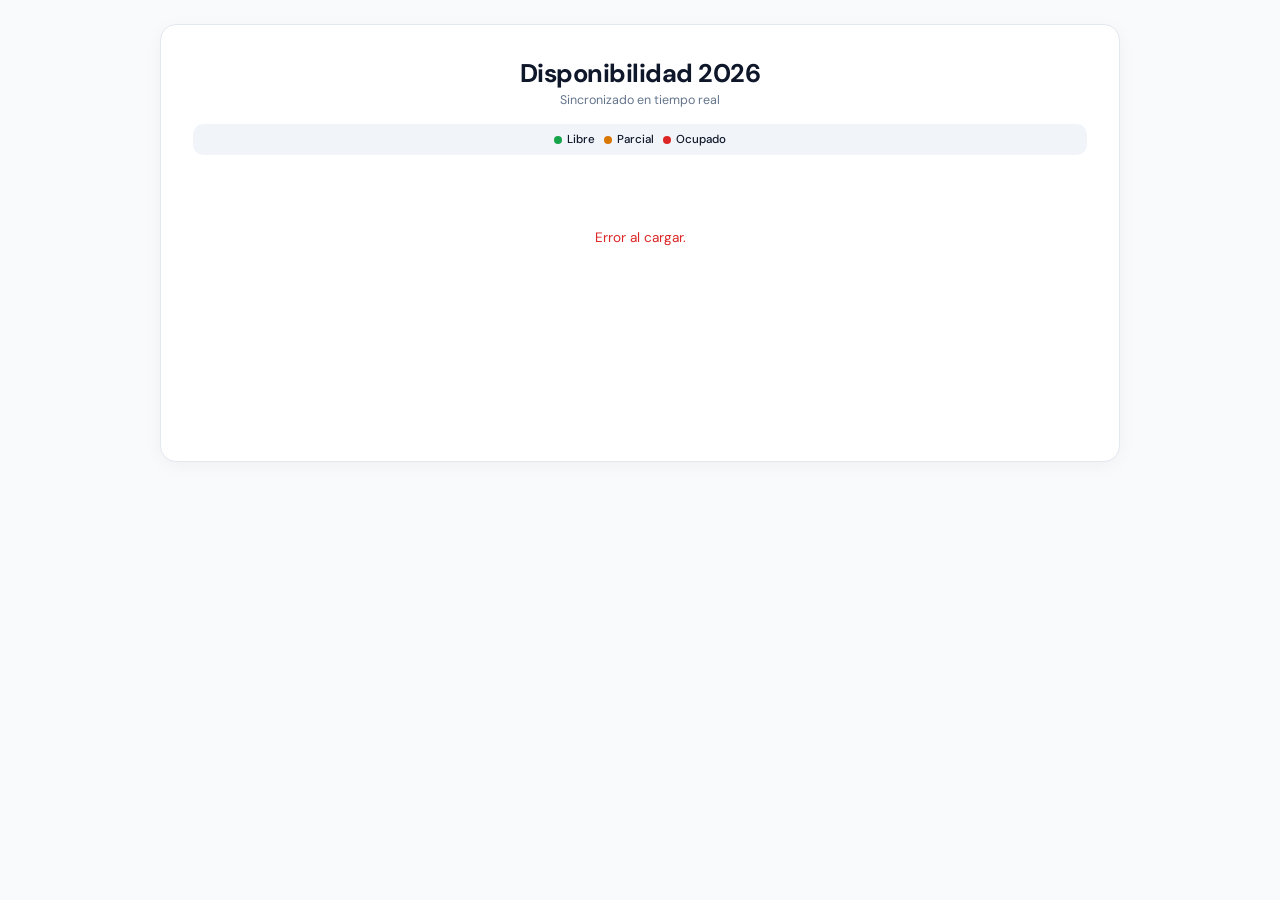
==== commit 73ed7768: "Update calendario.html" ====
--- a/calendario.html
+++ b/calendario.html
@@ -33,7 +33,7 @@
       font-family: 'DM Sans', -apple-system, BlinkMacSystemFont, sans-serif;
       background-color: var(--bg);
       color: var(--text-main);
-      padding: 0.5rem;
+      padding: 0.4rem;
       min-height: 100vh;
       display: flex;
       justify-content: center;
@@ -45,44 +45,42 @@
       width: 100%;
       max-width: 960px;
       background: var(--card-bg);
-      padding: 1.25rem 0.85rem;
-      border-radius: 20px;
+      padding: 1rem 0.75rem;
+      border-radius: 16px;
       box-shadow: 0 4px 20px -2px rgba(0, 0, 0, 0.05);
       border: 1px solid var(--border);
-      margin-top: 0.5rem;
     }
 
     .header-area {
       text-align: center;
-      margin-bottom: 1.2rem;
+      margin-bottom: 1rem;
     }
 
     .header-area h1 {
-      font-size: 1.35rem;
+      font-size: 1.25rem;
       font-weight: 700;
       color: var(--text-main);
       letter-spacing: -0.02em;
     }
 
     .header-area p {
-      font-size: 0.8rem;
+      font-size: 0.78rem;
       color: var(--text-muted);
-      margin-top: 0.2rem;
-    }
-
-    /* Leyendas de Color Compactas para Móvil */
+      margin-top: 0.15rem;
+    }
+
+    /* Leyenda clara */
     .legend {
       display: flex;
-      gap: 0.75rem;
+      gap: 0.6rem;
       justify-content: center;
       align-items: center;
-      margin-bottom: 1.2rem;
-      padding: 0.6rem 0.75rem;
+      margin-bottom: 1rem;
+      padding: 0.5rem;
       background: #f1f5f9;
-      border-radius: 12px;
-      font-size: 0.75rem;
+      border-radius: 10px;
+      font-size: 0.72rem;
       font-weight: 500;
-      flex-wrap: wrap;
     }
 
     .legend-item {
@@ -105,16 +103,13 @@
       display: flex;
       gap: 0.5rem;
       justify-content: center;
-      margin-bottom: 1rem;
+      margin-bottom: 0.85rem;
     }
 
     .stat-badge {
-      display: flex;
-      align-items: center;
-      gap: 0.3rem;
-      font-size: 0.72rem;
+      font-size: 0.7rem;
       font-weight: 600;
-      padding: 0.3rem 0.6rem;
+      padding: 0.25rem 0.5rem;
       border-radius: 6px;
     }
 
@@ -122,49 +117,45 @@
     .stat-partial { background: var(--amber-bg); color: var(--amber); }
     .stat-busy { background: var(--red-bg); color: var(--red); }
 
-    /* Navegación de Meses Estilo App (Desplazable táctil) */
+    /* Navegación de Meses Táctil */
     .month-nav-container {
       overflow-x: auto;
-      margin-bottom: 1.2rem;
-      scrollbar-width: none; /* Ocultar scroll en Firefox */
-      -ms-overflow-style: none; /* Ocultar scroll en IE/Edge */
-      margin-left: -0.85rem;
-      margin-right: -0.85rem;
-      padding-left: 0.85rem;
-      padding-right: 0.85rem;
-    }
-
-    .month-nav-container::-webkit-scrollbar {
-      display: none; /* Ocultar scroll en Chrome/Safari */
-    }
+      margin-bottom: 1rem;
+      scrollbar-width: none;
+      -ms-overflow-style: none;
+      margin-left: -0.75rem;
+      margin-right: -0.75rem;
+      padding-left: 0.75rem;
+      padding-right: 0.75rem;
+    }
+
+    .month-nav-container::-webkit-scrollbar { display: none; }
 
     .month-nav {
       display: flex;
-      gap: 0.4rem;
-      padding-bottom: 0.2rem;
+      gap: 0.35rem;
+      padding-bottom: 0.1rem;
     }
 
     .month-btn {
-      padding: 0.45rem 0.95rem;
+      padding: 0.4rem 0.85rem;
       border: 1px solid var(--border);
       background: #ffffff;
       color: var(--text-main);
-      border-radius: 16px;
+      border-radius: 14px;
       cursor: pointer;
       white-space: nowrap;
-      font-size: 0.8rem;
+      font-size: 0.78rem;
       font-weight: 500;
-      transition: all 0.15s ease;
     }
 
     .month-btn.active {
       background: var(--accent);
       color: #ffffff;
       border-color: var(--accent);
-      box-shadow: 0 2px 8px rgba(15, 23, 42, 0.2);
-    }
-
-    /* Grid del Calendario Adaptado a Pantallas Pequeñas */
+    }
+
+    /* Grid del Calendario optimizado para celdas altas y limpias */
     .cal-grid {
       display: grid;
       grid-template-columns: repeat(7, 1fr);
@@ -174,8 +165,8 @@
     .cal-day-name {
       text-align: center;
       font-weight: 700;
-      font-size: 0.7rem;
-      padding: 0.3rem 0;
+      font-size: 0.68rem;
+      padding: 0.2rem 0;
       color: var(--text-muted);
       text-transform: uppercase;
     }
@@ -183,11 +174,11 @@
     .cal-cell {
       border: 1px solid var(--border);
       border-radius: 8px;
-      min-height: 68px;
-      padding: 4px 2px;
+      min-height: 74px;
+      padding: 3px;
       display: flex;
       flex-direction: column;
-      justify-content: space-between;
+      justify-content: flex-start;
       background: #ffffff;
       position: relative;
       overflow: hidden;
@@ -217,31 +208,29 @@
 
     .day-num {
       font-weight: 700;
-      font-size: 0.8rem;
+      font-size: 0.85rem;
       color: var(--text-main);
       margin-top: 2px;
+      margin-bottom: 3px;
       text-align: center;
     }
 
-    /* Etiquetas de Turnos ultra-limpias para Celular */
+    /* Diseño limpio de turnos sin texto cortado */
     .session-tags {
       display: flex;
       flex-direction: column;
       gap: 2px;
-      margin-top: 2px;
     }
 
     .session-tag {
       font-size: 0.58rem;
       font-weight: 600;
-      padding: 2px 2px;
-      border-radius: 3px;
-      display: block;
-      text-align: center;
-      white-space: nowrap;
-      overflow: hidden;
-      text-overflow: ellipsis;
-      line-height: 1.1;
+      padding: 2px 0;
+      border-radius: 4px;
+      display: flex;
+      align-items: center;
+      justify-content: center;
+      gap: 2px;
     }
 
     .tag-free {
@@ -254,29 +243,16 @@
       color: var(--red);
     }
 
-    #calendar-wrap {
-      min-height: 250px;
-    }
-
-    .loader {
-      text-align: center;
-      padding: 2.5rem;
-      color: var(--text-muted);
-      font-size: 0.85rem;
-    }
-
-    /* Media Query para Tablets o Escritorio (Responsive Upwards) */
+    #calendar-wrap { min-height: 240px; }
+    .loader { text-align: center; padding: 2.5rem; color: var(--text-muted); font-size: 0.85rem; }
+
     @media (min-width: 640px) {
       body { padding: 1.5rem 1rem; }
       .cal-wrapper { padding: 2rem; border-radius: 16px; }
       .header-area h1 { font-size: 1.6rem; }
-      .legend { font-size: 0.85rem; border-radius: 30px; gap: 1.25rem; }
-      .stat-badge { font-size: 0.8rem; padding: 0.35rem 0.75rem; }
-      .cal-cell { min-height: 85px; padding: 8px; border-radius: 10px; }
+      .cal-cell { min-height: 85px; padding: 8px; }
       .day-num { font-size: 0.9rem; text-align: left; }
-      .cal-day-name { font-size: 0.8rem; }
-      .session-tag { font-size: 0.68rem; padding: 3px 5px; text-align: left; }
-      .month-nav-container { margin-left: 0; margin-right: 0; padding: 0; }
+      .session-tag { justify-content: flex-start; padding: 3px 5px; font-size: 0.68rem; }
     }
   </style>
 </head>
@@ -284,8 +260,8 @@
 
 <div class="cal-wrapper">
   <div class="header-area">
-    <h1>Disponibilidad de Fechas 2026</h1>
-    <p>Actualizado en tiempo real</p>
+    <h1>Disponibilidad 2026</h1>
+    <p>Sincronizado en tiempo real</p>
   </div>
 
   <div class="legend">
@@ -299,7 +275,7 @@
   </div>
 
   <div id="calendar-wrap">
-    <div class="loader">Sincronizando fechas...</div>
+    <div class="loader">Cargando...</div>
   </div>
 </div>
 
@@ -377,7 +353,7 @@
     renderNav();
     renderCalendar(currentMonth);
   } catch(e) {
-    document.getElementById('calendar-wrap').innerHTML = '<div class="loader" style="color:var(--red);">Error al cargar los datos.</div>';
+    document.getElementById('calendar-wrap').innerHTML = '<div class="loader" style="color:var(--red);">Error al cargar.</div>';
   }
 }
 
@@ -394,7 +370,6 @@
     nav.appendChild(btn);
   });
   
-  // Auto-centrar el mes activo en móviles
   const activeBtn = nav.children[currentMonth];
   if(activeBtn) {
     nav.parentElement.scrollLeft = activeBtn.offsetLeft - (nav.parentElement.offsetWidth / 2) + (activeBtn.offsetWidth / 2);
@@ -443,6 +418,8 @@
     if (data) {
       if (data.manana) {
         const isOcup = data.manana.toLowerCase().includes('ocup');
+        // Usamos abreviaturas limpias para celular en lugar de textos largos
+        const labelText = isLargeScreen ? data.manana : (isOcup ? 'Ocupado' : 'Libre');
         tags += `<span class="session-tag ${isOcup ? 'tag-busy' : 'tag-free'}">☀️ ${isLargeScreen ? data.manana : (isOcup ? 'Ocup' : 'Disp')}</span>`;
       }
       if (data.tarde) {
